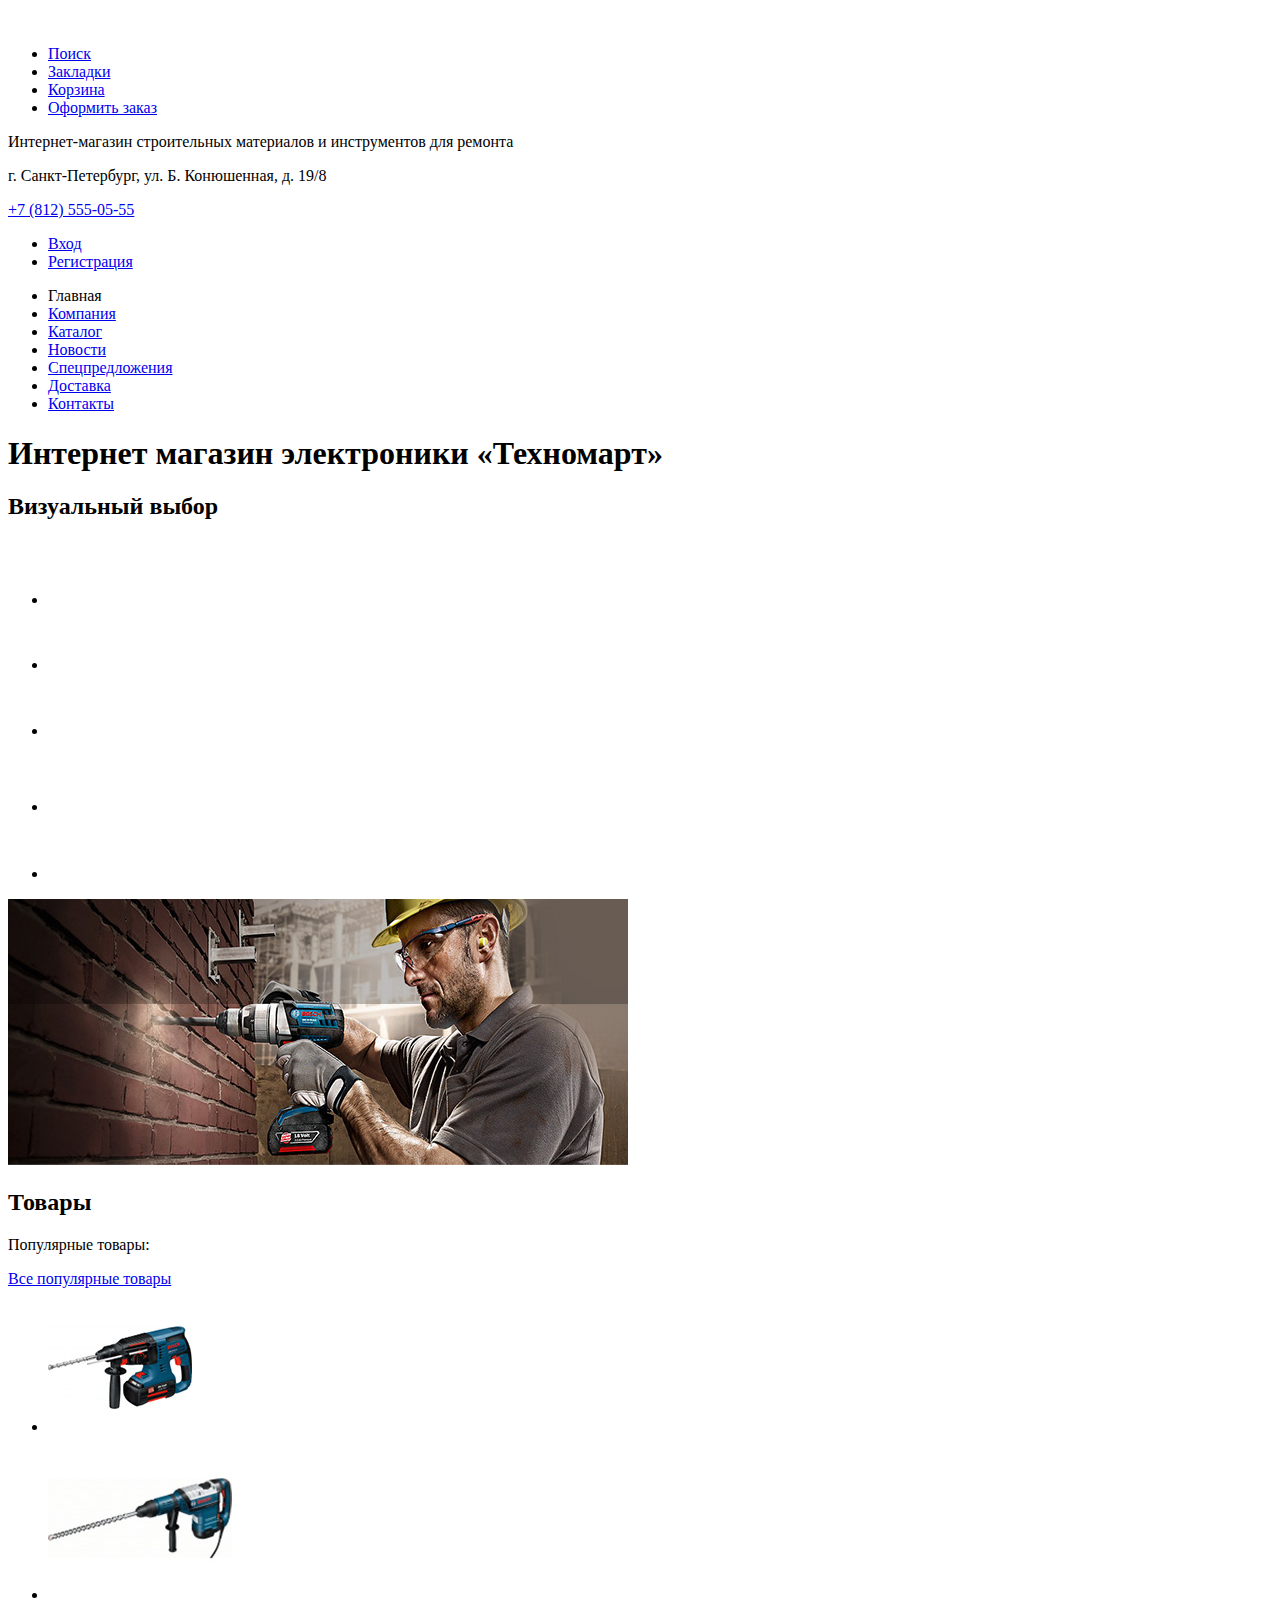
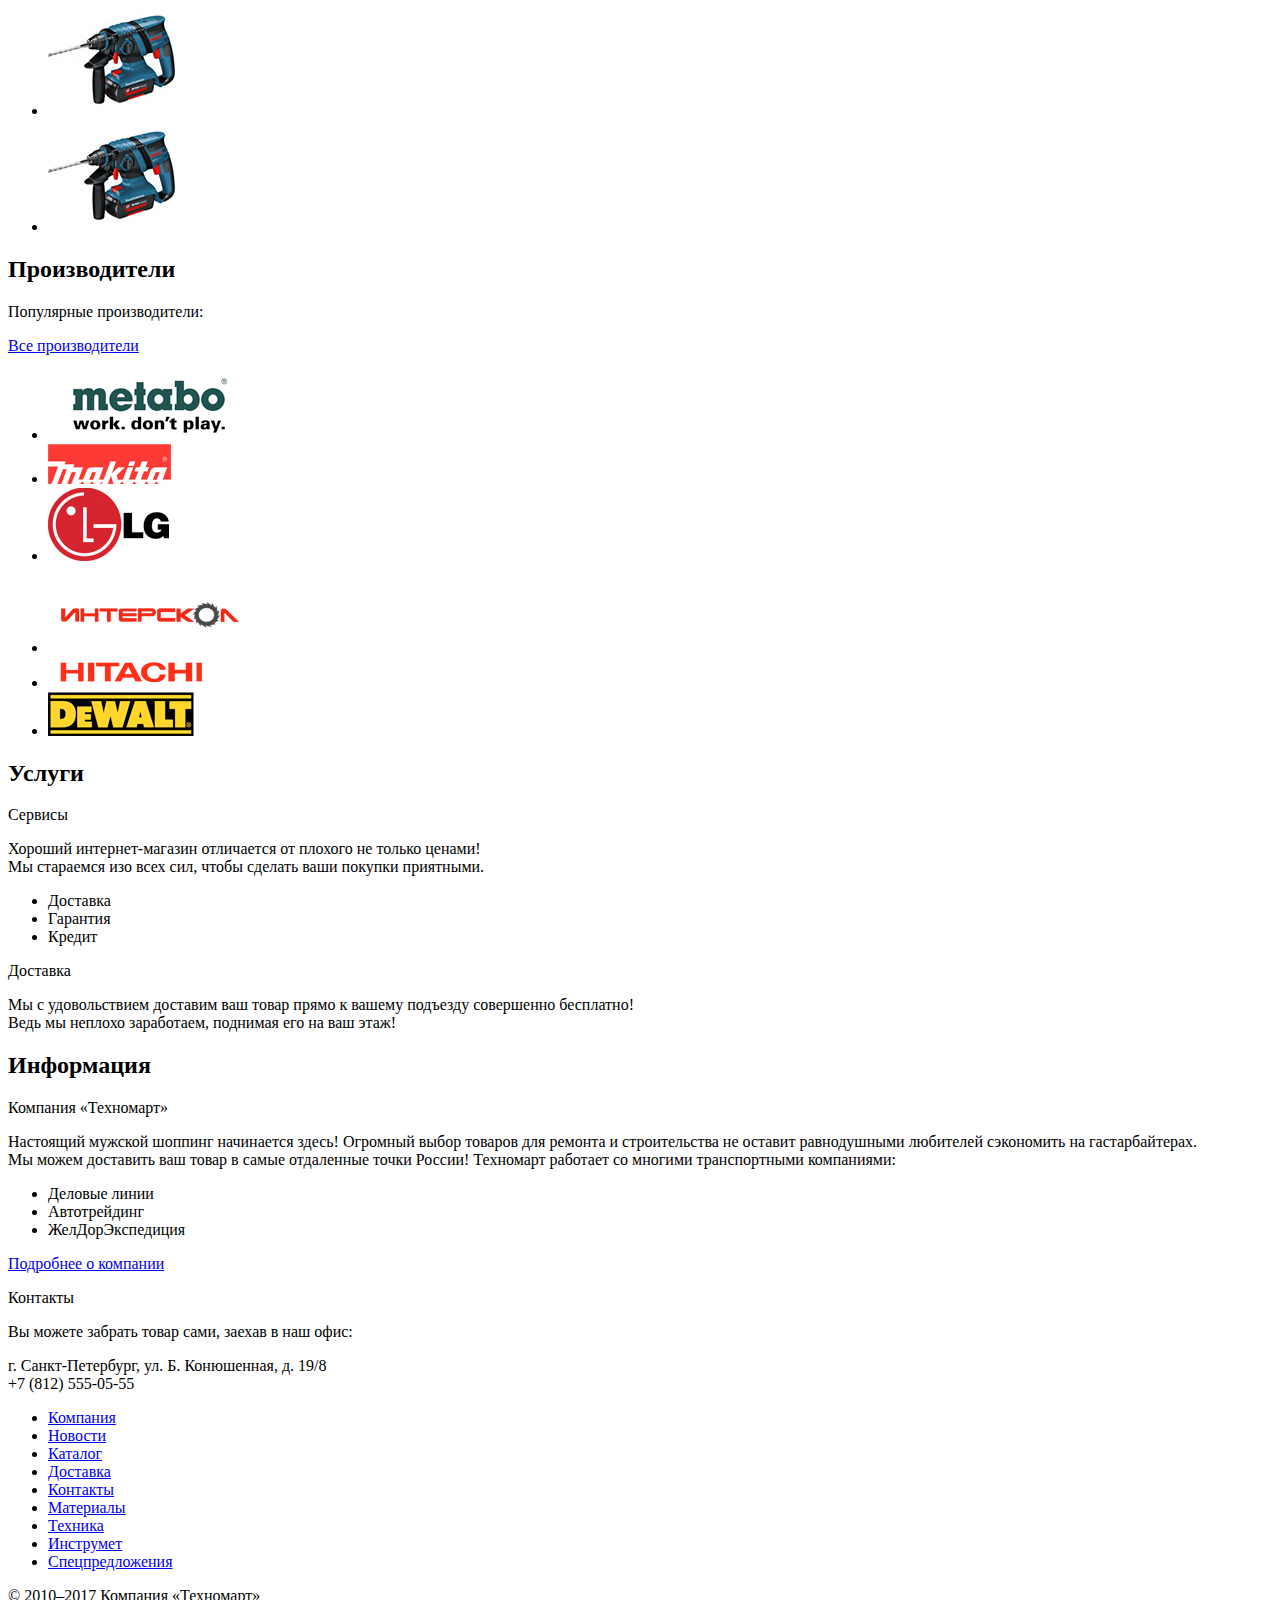
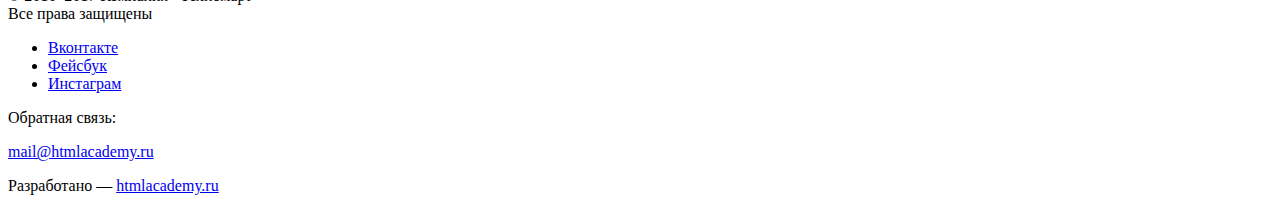
==== index.html @ 3822a85f "Zweite Aufgabe" ====
<!DOCTYPE html>
<html lang="ru">
  <head>
    <meta charset="utf-8">
    <title>HTML Academy: Техномарт</title>
  </head>
  <body>
	<header class="main-header">
		<nav class="top-navigation">
			<a class="main-header-logo">
               <img src="img/index-logo.svg" alt="Логотип «Техномарт»">
            </a>
			<ul class="top-menu">
				<li class="search-link"><a href="#">Поиск</a></li>
				<li class="bookmarks-link"><a href="#">Закладки</a></li>
				<li class="cart-link"><a href="#">Корзина</a></li>
				<li class="order-link"><a href="#">Оформить заказ</a></li>
			</ul>
			<p class="row-heading"> Интернет-магазин строительных материалов и инструментов для ремонта</p>
			<p class="row-address">г. Санкт-Петербург, ул. Б. Конюшенная, д. 19/8</p>
			<p class="row-telefon"><a href="tel:+78125550555">+7 (812) 555-05-55</a></p>
			<ul class="user-navigation">
				<li class="login-link"><a href="#">Вход</a></li>
				<li class="registration-link"><a href="#">Регистрация</a></li>
			</ul>
		</nav>
		<nav class="site-navigation">
			<ul class="site-menu">
				<li><a>Главная</a></li>
				<li><a href="#">Компания</a></li>
				<li><a href="#">Каталог</a></li>
				<li><a href="#">Новости</a></li>
				<li><a href="#">Спецпредложения</a></li>
				<li><a href="#">Доставка</a></li>
				<li><a href="#">Контакты</a></li>
			</ul>
		</nav>
	</header>
	<main class="container">
		<h1 class="visually-hidden">Интернет магазин электроники «Техномарт»</h1>
		<section class="items">
			<h2 class="visually-hidden">Визуальный выбор</h2>
			<ul class="items-list">
				<li class="item-img"><a href="#"><img src="img/icon-1.svg" alt="Материалы"></a></li>
				<li class="items-img"><a href="#"><img src="img/icon-2.svg" alt="Инструмент"></a></li>
				<li class="items-img"><a href="#"><img src="img/icon-3.svg" alt="Техника"></a></li>
				<li class="items-img"><a href="#"><img src="img/icon-4.svg" alt="Скидки 50%"></a></li>
				<li class="items-img"><a href="#"><img src="img/icon-5.svg" alt="Доставка"></a></li>
			</ul>
			<div class="gallery-content">
				<a href="#"><img src="img/gallery-foto1.jpg" alt="Дрели"></a>
			</div>
		</section>
		<section class="products"> 
			<h2 class="visually-hidden">Товары</h2>
			<section class="products-all">
				<p>Популярные товары:<p>
				<a class="button" href="#">Все популярные товары</a>
			</section>
			<ul>
				<li class="products-item"><a href="#"><img src="img/snippet-1.jpg" alt="Перфорат1"></a></li>
				<li class="products-item"><a href="#"><img src="img/snippet-2.jpg" alt="Перфорат2"></a></li>
				<li class="products-item"><a href="#"><img src="img/snippet-3.jpg" alt="Перфорат3"></a></li>
				<li class="products-item"><a href="#"><img src="img/snippet-4.jpg" alt="Перфорат4"></a></li>
			</ul>

		</section>
		<section class="company">
			<h2 class="visually-hidden">Производители</h2>
			<section class="company-all">
				<p>Популярные производители:</p>
				<a class="button" href="#">Все производители</a>
			</section>
			<ul>
				<li class="company-item"><a href="#"><img src="img/metabo.jpg" alt="Фирма-1"></a></li>
				<li class="company-item"><a href="#"><img src="img/makita.jpg" alt="Фирма-2"></a></li>
				<li class="company-item"><a href="#"><img src="img/lg.jpg" alt="Фирма-3"></a></li>
				<li class="company-item"><a href="#"><img src="img/interscrol.jpg" alt="Фирма-4"></a></li>
				<li class="company-item"><a href="#"><img src="img/hitachi.jpg" alt="Фирма-5"></a></li>
				<li class="company-item"><a href="#"><img src="img/dewalt.jpg" alt="Фирма-6"></a></li>
			</ul>
		</section>
		<section class="service">
			<h2 class="visually-hidden">Услуги</h2>
			<div class="service-text">
				<p>Сервисы</p>
				<p>
				Хороший интернет-магазин отличается от плохого не только ценами!<br>
    			Мы стараемся изо всех сил, чтобы сделать ваши покупки приятными.
				</p>
			</div>
			<div class="selection">
				<ul class="selection-list">
					<li>Доставка</li>
					<li>Гарантия</li>
					<li>Кредит</li>
				</ul>
			</div>
			<div class="delivery">
				<p>Доставка</p>
				<p>	Мы с удовольствием доставим ваш товар прямо 
					к вашему подъезду совершенно бесплатно!<br>
					Ведь мы неплохо заработаем, 
					поднимая его на ваш этаж!
				</p>
			</div>
		</section>
		<section class="information">
			<h2 class="visually-hidden">Информация</h2>
			<p>Компания «Техномарт»</p>
			<p>
				Настоящий мужской шоппинг начинается здесь! Огромный выбор товаров для ремонта и строительства не оставит равнодушными любителей сэкономить на гастарбайтерах.<br>
				Мы можем доставить ваш товар в самые отдаленные точки России!
				Техномарт работает со многими транспортными компаниями: 
			</p>
				<ul class="small-list">
					<li>Деловые линии</li>
					<li>Автотрейдинг</li>
					<li>ЖелДорЭкспедиция</li>
				</ul>
			<a class="button" href="#">Подробнее о компании</a>
			<p>Контакты</p>
			<p>
				Вы можете забрать товар сами, 
				заехав в наш офис:
			</p>
			<!-- Здесь будет форма -->
		</section>
	</main>
		<footer class="main-footer">
			<div class="footer-address">
				<p>г. Санкт-Петербург, ул. Б. Конюшенная, д. 19/8<br>
				+7 (812) 555-05-55 </p>
			</div>
			<div class="footer-nav">
				<ul>
					<li><a href="#">Компания</a></li>
					<li><a href="#">Новости</a></li>
					<li><a href="#">Каталог</a></li>
					<li><a href="#">Доставка</a></li>
					<li><a href="#">Контакты</a></li>
					<li><a href="#">Материалы</a></li>
					<li><a href="#">Техника</a></li>
					<li><a href="#">Инструмет</a></li>
					<li><a href="#">Спецпредложения</a></li>
				</ul>
			</div>
			<p>© 2010–2017 Компания «Техномарт»<br>
				Все права защищены
			</p>
			<div class="footer-social">
       			<ul>
       				<li><a class="social-button" href="#">Вконтакте</a></li>
        			<li><a class="social-button" href="#">Фейсбук</a></li>
        			<li><a class="social-button" href="#">Инстаграм</a></li>
        		</ul>
      		</div>
			<p>Обратная связь:</p>
			<a href="mailto:mail@htmlacademy.ru">mail@htmlacademy.ru</a>
			<p>Разработано — <a href="http://htmlacademy.ru">htmlacademy.ru
			</a>
			</p>
		</footer>
  </body>
</html>
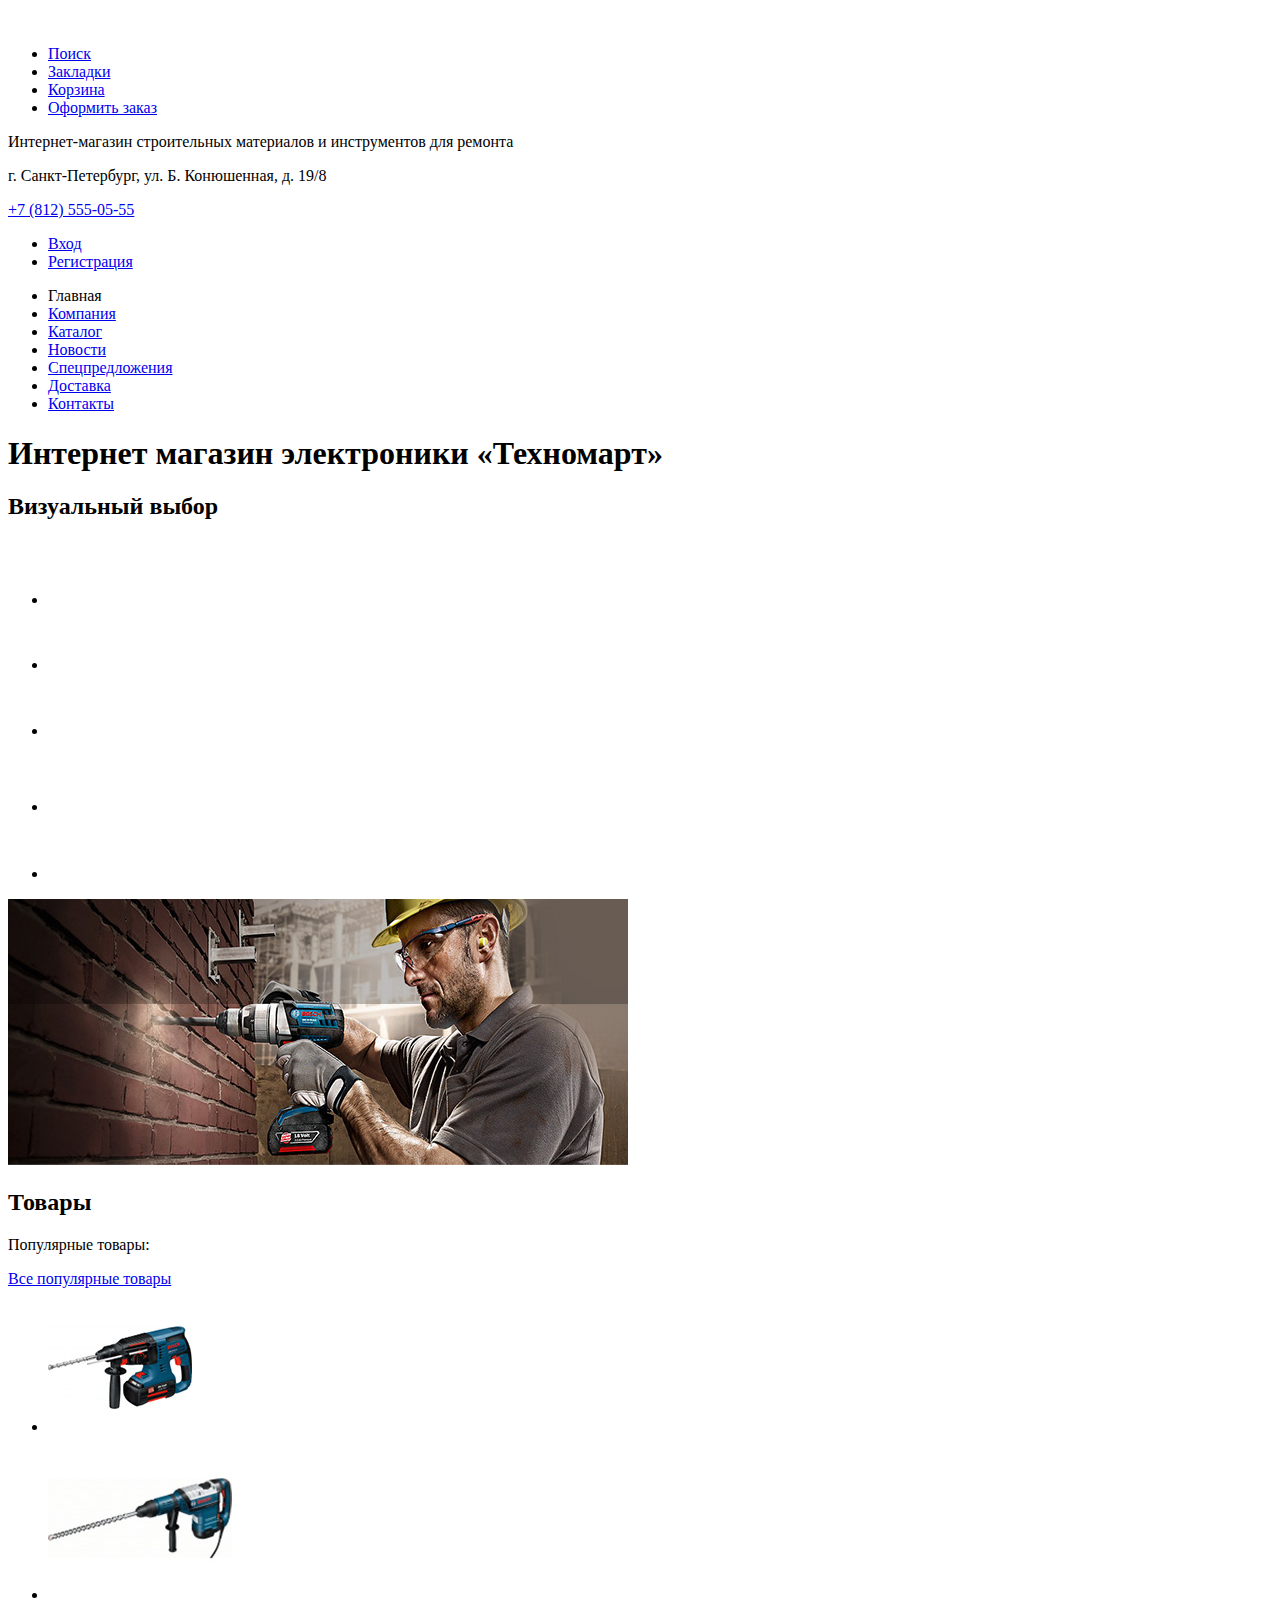
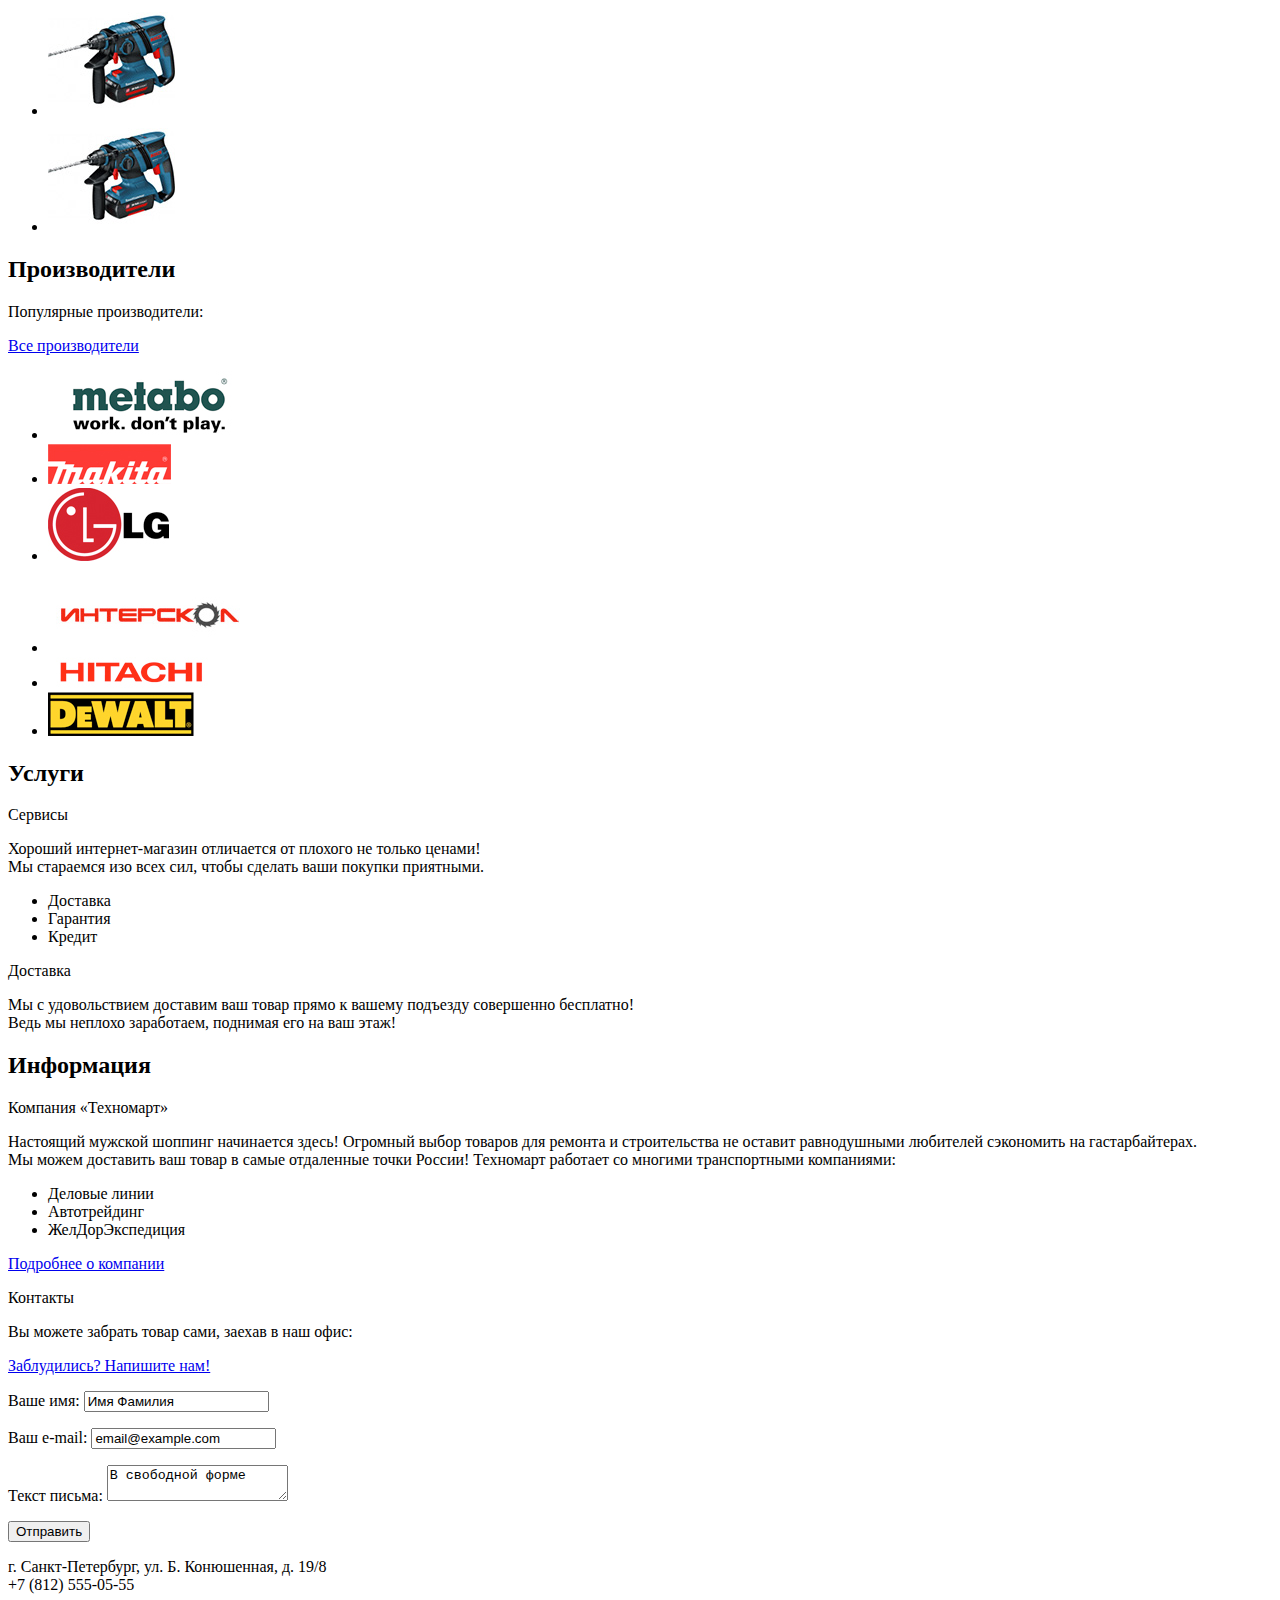
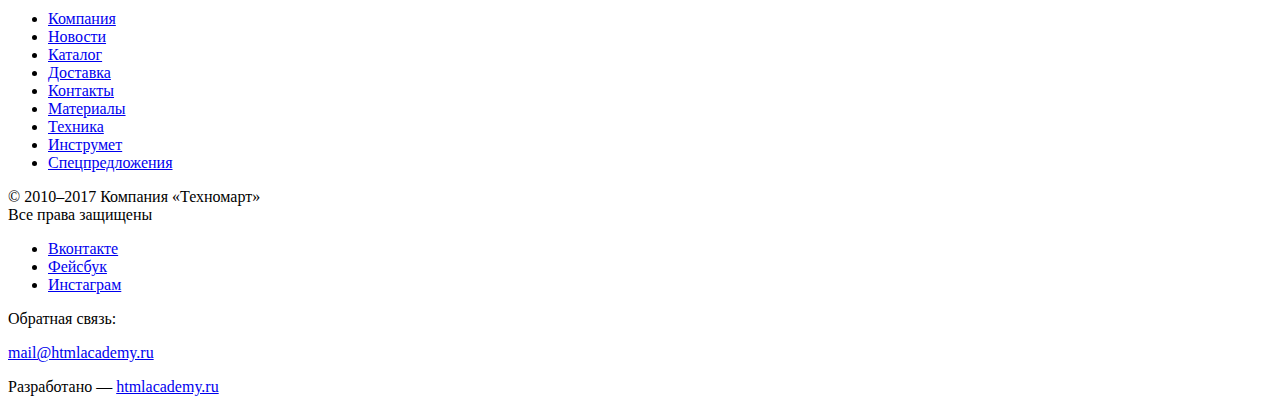
==== commit d47bef1e: "Dritte Aufgabe" ====
--- a/index.html
+++ b/index.html
@@ -28,7 +28,7 @@
 			<ul class="site-menu">
 				<li><a>Главная</a></li>
 				<li><a href="#">Компания</a></li>
-				<li><a href="#">Каталог</a></li>
+				<li><a href="inner.html">Каталог</a></li>
 				<li><a href="#">Новости</a></li>
 				<li><a href="#">Спецпредложения</a></li>
 				<li><a href="#">Доставка</a></li>
@@ -124,7 +124,22 @@
 				Вы можете забрать товар сами, 
 				заехав в наш офис:
 			</p>
-			<!-- Здесь будет форма -->
+			<a class="button" href="#">Заблудились? Напишите нам!</a>
+			<form class="contact-form" action="https://echo.htmlacademy.ru" method="post">
+				<p>
+					<label for="contact-name">Ваше имя:</label>
+					<input type="text" name="name" id="contact-name" value="Имя Фамилия" required>
+				</p>
+				<p>
+					<label for="contact-email">Ваш e-mail:</label>
+					<input type="email" name="email" id="contact-email" value="email@example.com" required>
+				</p>
+				<p>
+					<label for="contact-text">Текст письма:</label>
+					<textarea name="text" id="contact-text" required>В свободной форме</textarea>
+				</p>
+				<button class="button" type="submit">Отправить</button>
+			</form>
 		</section>
 	</main>
 		<footer class="main-footer">
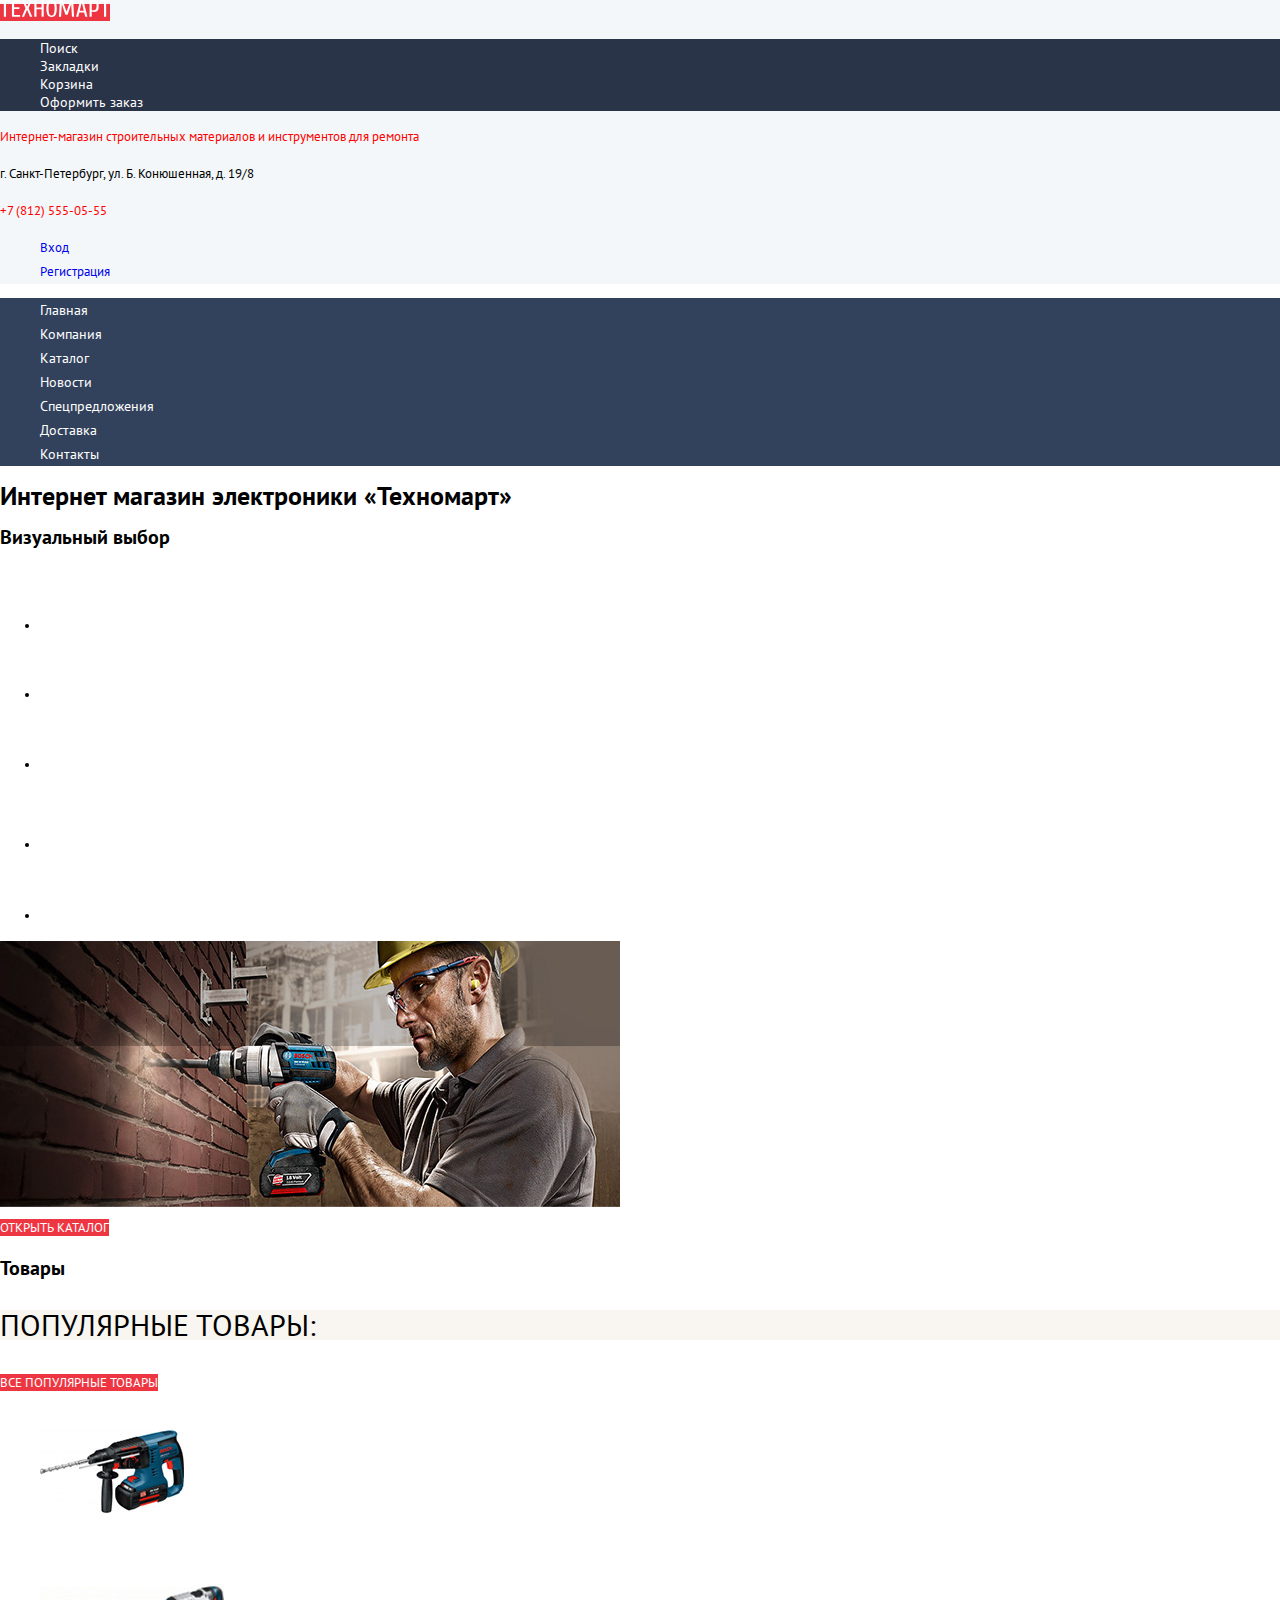
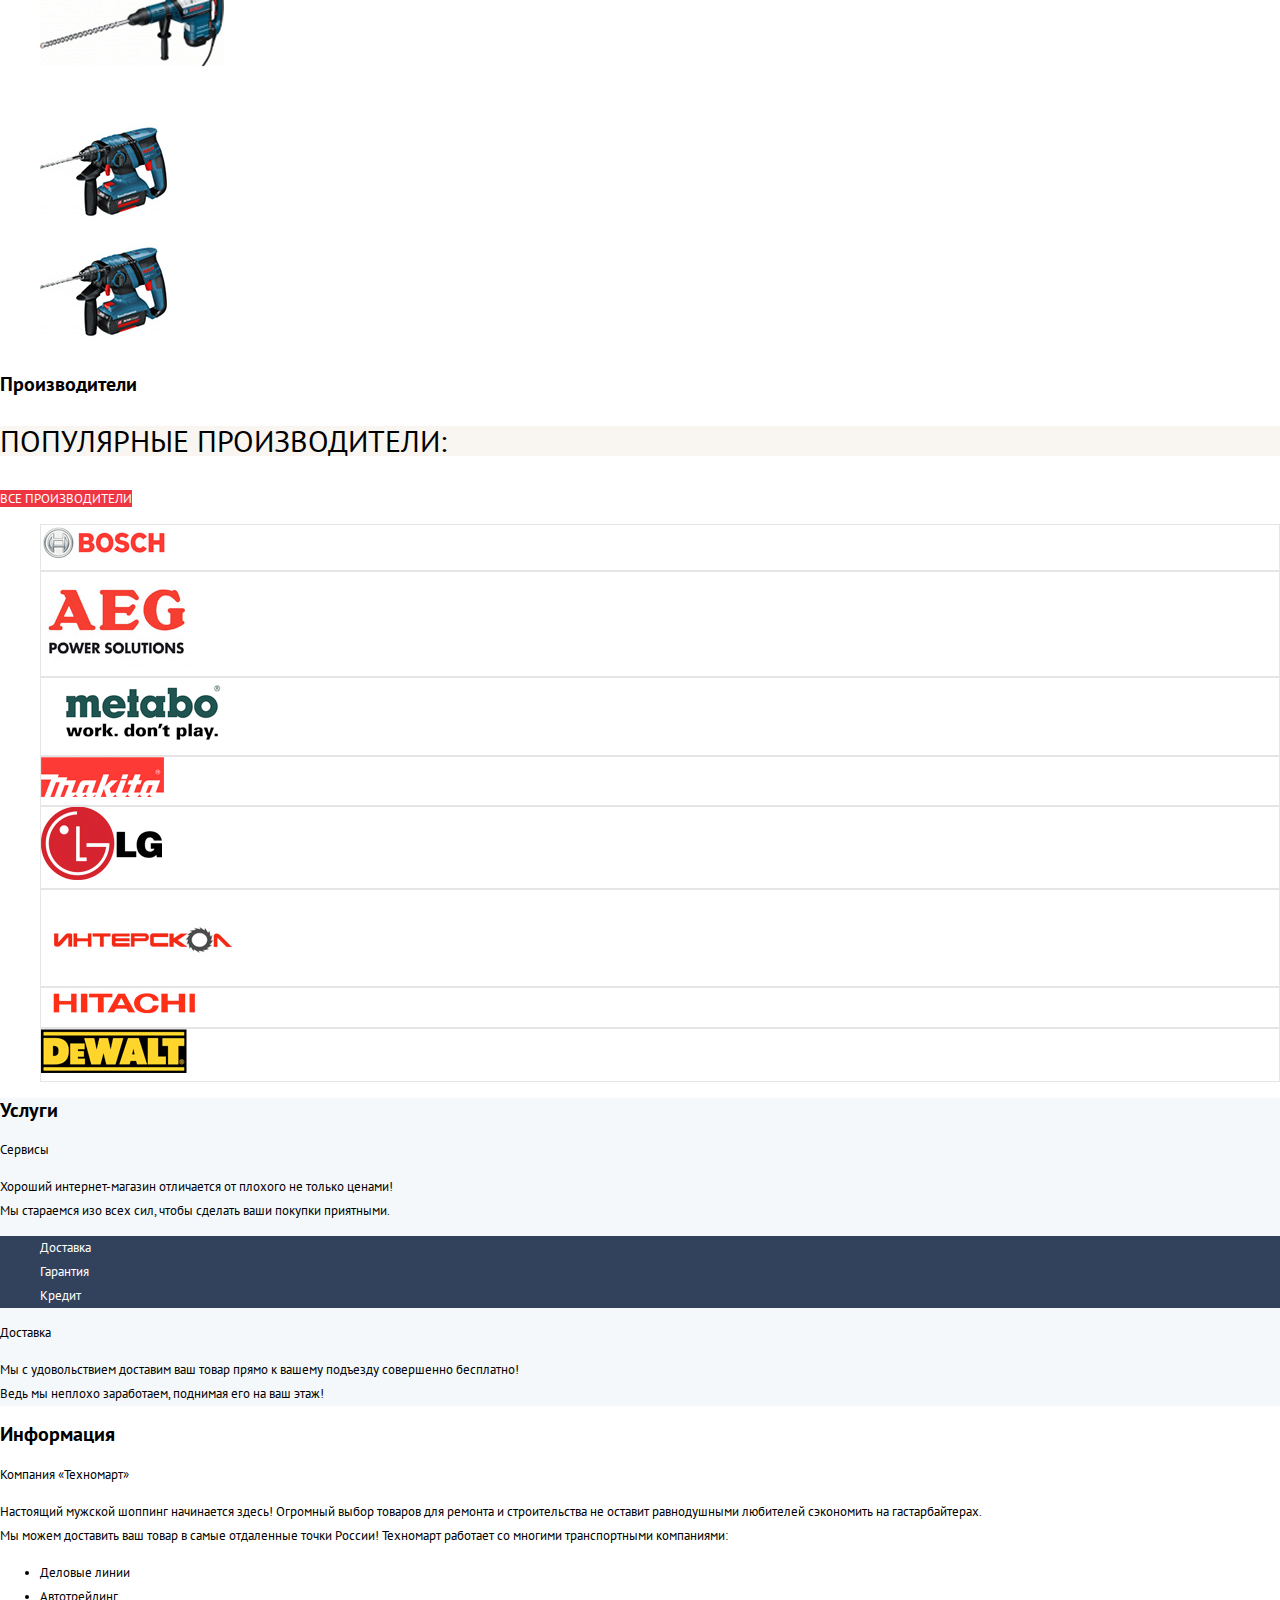
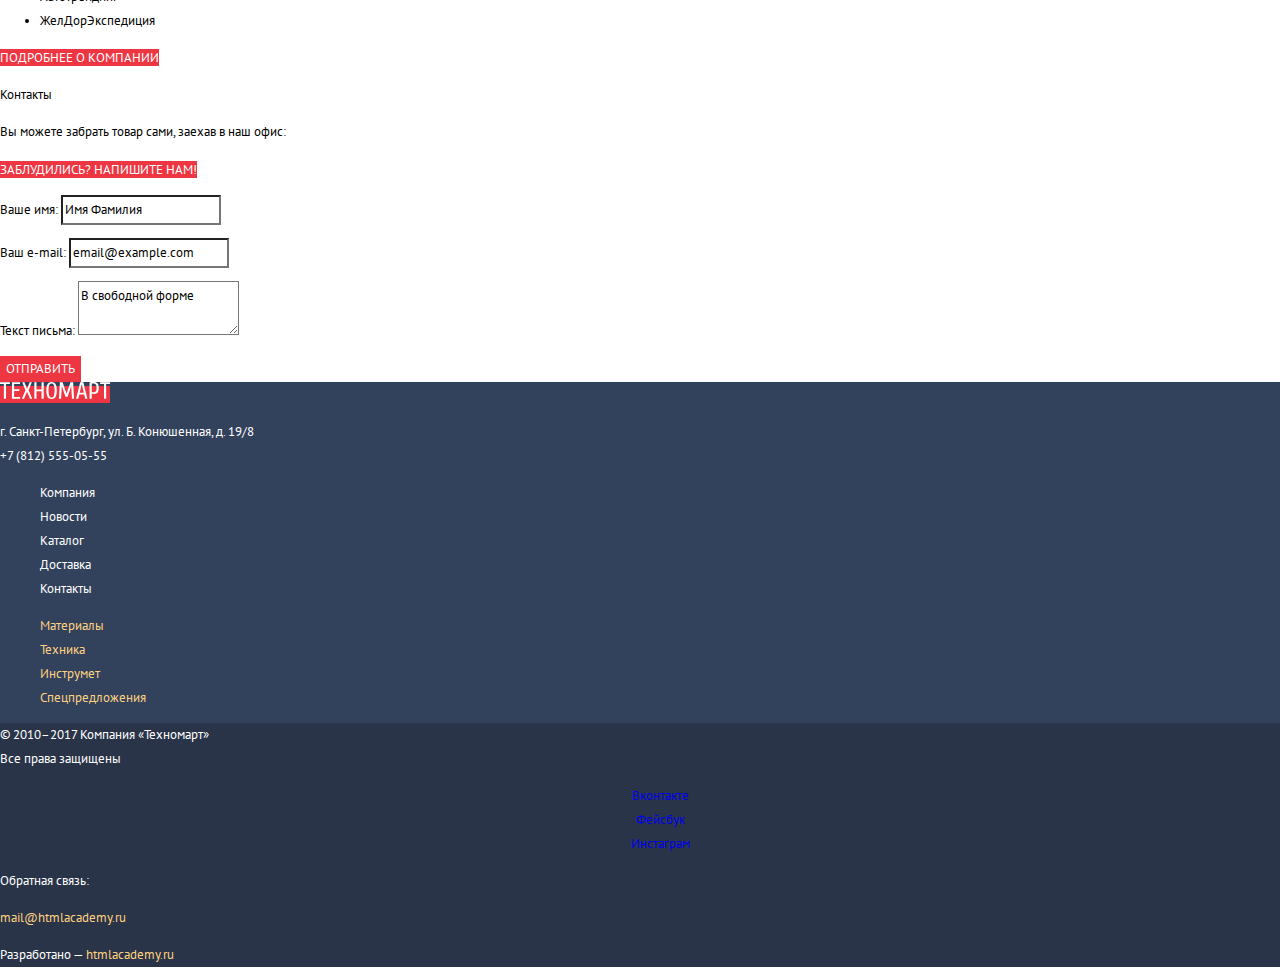
==== commit b220be86: "Vierte Aufgabe" ====
--- a/index.html
+++ b/index.html
@@ -3,6 +3,9 @@
   <head>
     <meta charset="utf-8">
     <title>HTML Academy: Техномарт</title>
+    <link href="https://fonts.googleapis.com/css?family=PT+Sans&amp;subset=cyrillic" rel="stylesheet">
+    <link href="css/normalize.css" rel="stylesheet">
+    <link rel="stylesheet" type="text/css" href="css/mystyle.css">
   </head>
   <body>
 	<header class="main-header">
@@ -26,7 +29,7 @@
 		</nav>
 		<nav class="site-navigation">
 			<ul class="site-menu">
-				<li><a>Главная</a></li>
+				<li><a href="#">Главная</a></li>
 				<li><a href="#">Компания</a></li>
 				<li><a href="inner.html">Каталог</a></li>
 				<li><a href="#">Новости</a></li>
@@ -50,14 +53,15 @@
 			<div class="gallery-content">
 				<a href="#"><img src="img/gallery-foto1.jpg" alt="Дрели"></a>
 			</div>
+			<a class="button" href="#">Открыть каталог</a>
 		</section>
 		<section class="products"> 
 			<h2 class="visually-hidden">Товары</h2>
 			<section class="products-all">
-				<p>Популярные товары:<p>
+				<p class="beschriftung">Популярные товары:<p>
 				<a class="button" href="#">Все популярные товары</a>
 			</section>
-			<ul>
+			<ul class="products-list">
 				<li class="products-item"><a href="#"><img src="img/snippet-1.jpg" alt="Перфорат1"></a></li>
 				<li class="products-item"><a href="#"><img src="img/snippet-2.jpg" alt="Перфорат2"></a></li>
 				<li class="products-item"><a href="#"><img src="img/snippet-3.jpg" alt="Перфорат3"></a></li>
@@ -68,10 +72,12 @@
 		<section class="company">
 			<h2 class="visually-hidden">Производители</h2>
 			<section class="company-all">
-				<p>Популярные производители:</p>
+				<p class="beschriftung">Популярные производители:</p>
 				<a class="button" href="#">Все производители</a>
 			</section>
-			<ul>
+			<ul class="catalog-list">
+				<li class="company-item"><a href="#"><img src="img/bosch.jpg" alt="Фирма-1"></a></li>
+				<li class="company-item"><a href="#"><img src="img/aeg.jpg" alt="Фирма-1"></a></li>
 				<li class="company-item"><a href="#"><img src="img/metabo.jpg" alt="Фирма-1"></a></li>
 				<li class="company-item"><a href="#"><img src="img/makita.jpg" alt="Фирма-2"></a></li>
 				<li class="company-item"><a href="#"><img src="img/lg.jpg" alt="Фирма-3"></a></li>
@@ -91,9 +97,9 @@
 			</div>
 			<div class="selection">
 				<ul class="selection-list">
-					<li>Доставка</li>
-					<li>Гарантия</li>
-					<li>Кредит</li>
+					<li><a href ="#">Доставка</a></li>
+					<li><a href ="#">Гарантия</a></li>
+					<li><a href ="#">Кредит</a></li>
 				</ul>
 			</div>
 			<div class="delivery">
@@ -126,15 +132,15 @@
 			</p>
 			<a class="button" href="#">Заблудились? Напишите нам!</a>
 			<form class="contact-form" action="https://echo.htmlacademy.ru" method="post">
-				<p>
+				<p class="appointment-item">
 					<label for="contact-name">Ваше имя:</label>
 					<input type="text" name="name" id="contact-name" value="Имя Фамилия" required>
 				</p>
-				<p>
+				<p class="appointment-item">
 					<label for="contact-email">Ваш e-mail:</label>
 					<input type="email" name="email" id="contact-email" value="email@example.com" required>
 				</p>
-				<p>
+				<p class="appointment-item">
 					<label for="contact-text">Текст письма:</label>
 					<textarea name="text" id="contact-text" required>В свободной форме</textarea>
 				</p>
@@ -143,38 +149,47 @@
 		</section>
 	</main>
 		<footer class="main-footer">
+			<a class="main-header-logo">
+               <img src="img/index-logo.svg" alt="Логотип «Техномарт»">
+            </a>
 			<div class="footer-address">
 				<p>г. Санкт-Петербург, ул. Б. Конюшенная, д. 19/8<br>
 				+7 (812) 555-05-55 </p>
 			</div>
 			<div class="footer-nav">
-				<ul>
+				<ul class="footer-nav-list1">
 					<li><a href="#">Компания</a></li>
 					<li><a href="#">Новости</a></li>
 					<li><a href="#">Каталог</a></li>
 					<li><a href="#">Доставка</a></li>
 					<li><a href="#">Контакты</a></li>
+				</ul>
+				<ul class="footer-nav-list2">
 					<li><a href="#">Материалы</a></li>
 					<li><a href="#">Техника</a></li>
 					<li><a href="#">Инструмет</a></li>
 					<li><a href="#">Спецпредложения</a></li>
 				</ul>
 			</div>
-			<p>© 2010–2017 Компания «Техномарт»<br>
+			<div class="part-footer">
+				<p>© 2010–2017 Компания «Техномарт»<br>
 				Все права защищены
-			</p>
-			<div class="footer-social">
-       			<ul>
-       				<li><a class="social-button" href="#">Вконтакте</a></li>
-        			<li><a class="social-button" href="#">Фейсбук</a></li>
-        			<li><a class="social-button" href="#">Инстаграм</a></li>
-        		</ul>
-      		</div>
-			<p>Обратная связь:</p>
-			<a href="mailto:mail@htmlacademy.ru">mail@htmlacademy.ru</a>
-			<p>Разработано — <a href="http://htmlacademy.ru">htmlacademy.ru
-			</a>
-			</p>
+				</p>
+				<div class="footer-social">
+       				<ul class="footer-social-list">
+       					<li><a class="social-button" href="#">Вконтакте</a></li>
+        				<li><a class="social-button" href="#">Фейсбук</a></li>
+        				<li><a class="social-button" href="#">Инстаграм</a></li>
+        			</ul>
+      			</div>
+      			<div class="entwickler-contacts">
+					<p>Обратная связь:</p>
+					<a href="mailto:mail@htmlacademy.ru">mail@htmlacademy.ru</a>
+					<p>Разработано — <a href="http://htmlacademy.ru">htmlacademy.ru
+					</a>
+					</p>
+				</div>
+			</div>
 		</footer>
   </body>
 </html>
--- a/css/mystyle.css
+++ b/css/mystyle.css
@@ -0,0 +1,215 @@
+body {
+  margin: 0;
+  padding: 0;
+
+  font-family: "PT Sans", Arial, sans-serif;
+  font-size: 13px;
+  line-height: 24px;
+  font-weight: regular;
+  color: #000000;
+
+
+  background-color: #ffffff;
+}
+
+a {
+  text-decoration: none;
+}
+
+.main-header-logo {
+  background-color: #ee3643; 
+}
+
+.top-navigation {
+  background-color: #f3f7f9;
+} 
+
+.top-menu {
+  background-color: #293449;
+  font-size: 14px;
+  line-height: 18px;
+  font-weight: regular;
+  color: #ffffff;
+
+}
+
+.site-navigation {
+  background-color: #32425c;
+  font-size: 14px;
+  line-height: 24px;
+  font-weight: regular;
+  color: #ffffff;
+}
+
+.top-menu,
+.selection-list,
+.site-menu,
+.site-navigation,
+.footer-nav-list1,
+.footer-nav-list2,
+.footer-social-list,
+.breadcrubs,
+.filters-list,
+.products-list,
+.pagination-list,
+.user-navigation {
+  list-style: none;
+}
+
+.top-menu a,
+.footer-nav-list1 a,
+.footer-nav-list2 a,
+.site-navigation a {
+  color: #ffffff;
+}
+
+.top-menu a:hover,
+.top-menu a:focus {
+  background-color: #212a3a;
+}
+
+.top-menu a:active {
+  background-color: #161d29;
+}
+
+.user-navigation a:hover,
+.user-navigation a:focus {
+  color: #ee3643;
+}
+
+.user-navigation a:active {
+  color: #cacaca;
+}
+
+.site-menu a:hover,
+.site-menu a:focus {
+  background-color: #293449;
+}
+
+.site-menu a:active {
+  background-color: #1d2739;
+}
+
+.row-telefon a,
+.row-heading {
+  color: red;
+}
+
+.beschriftung {
+  background-color: #f9f5f0;
+  text-transform: uppercase;
+  font-size: 30px;
+  line-height: 30px;
+}
+
+.beschriftung-inner {
+  background-color: #f2f6f8;
+  text-transform: uppercase;
+  font-size: 30px;
+  line-height: 30px;
+}
+
+.button {
+  font: inherit;
+
+  text-align: center;
+  color: #ffffff;
+  vertical-align: middle;
+  text-transform: uppercase;
+
+  background-color: #ee3643;
+  border: none;
+}
+
+.button:hover,
+.button:focus {
+  background-color: #ca2c37;
+}
+
+.button:active {
+  background-color: #ba2732;
+}
+
+.selection{
+  background-color: #32425c;
+}
+
+.selection-list a {
+  color: #ffffff;
+}
+
+.appointment-item input,
+.appointment-item textarea {
+  font: inherit;
+  background-color: transparent;
+}
+
+.catalog-list {
+  list-style: none;
+}
+
+.company-item {
+  border: 1px solid #e5e5e5;
+}
+
+.company-item:hover {
+  box-shadow: 0 0 10px rgba(0, 0, 0, 0.2);
+}
+
+.service {
+  background-color: #f4f8fa;
+}
+
+.main-footer {
+  color: #ffffff;
+  background-color: #32425c;
+}
+
+.part-footer {
+  background-color: #293449;
+}
+
+.description {
+  background-color: #f2f6f8;
+}
+
+.footer-nav-list2 a {
+  color: #ffd180;
+}
+
+.footer-nav-list2 a:hover,
+.footer-nav-list2 a:focus {
+  text-decoration: underline;
+}
+
+.footer-nav-list1 a:hover,
+.footer-nav-list1 a:focus {
+  text-decoration: underline;
+}
+
+
+.footer-nav-list2 a:active {
+  color: #ffd180;
+}
+
+.footer-nav-list1 a:active {
+  color: #f1f5f7;
+}
+
+.footer-social {
+  text-align: center;
+}
+
+.entwickler-contacts a {
+  color: #ffd180;
+}
+
+.entwickler-contacts a:hover,
+.entwickler-contacts a:focus {
+  text-decoration: underline;
+}
+
+.entwickler-contacts a:active {
+  color: #ee3643;
+}
+
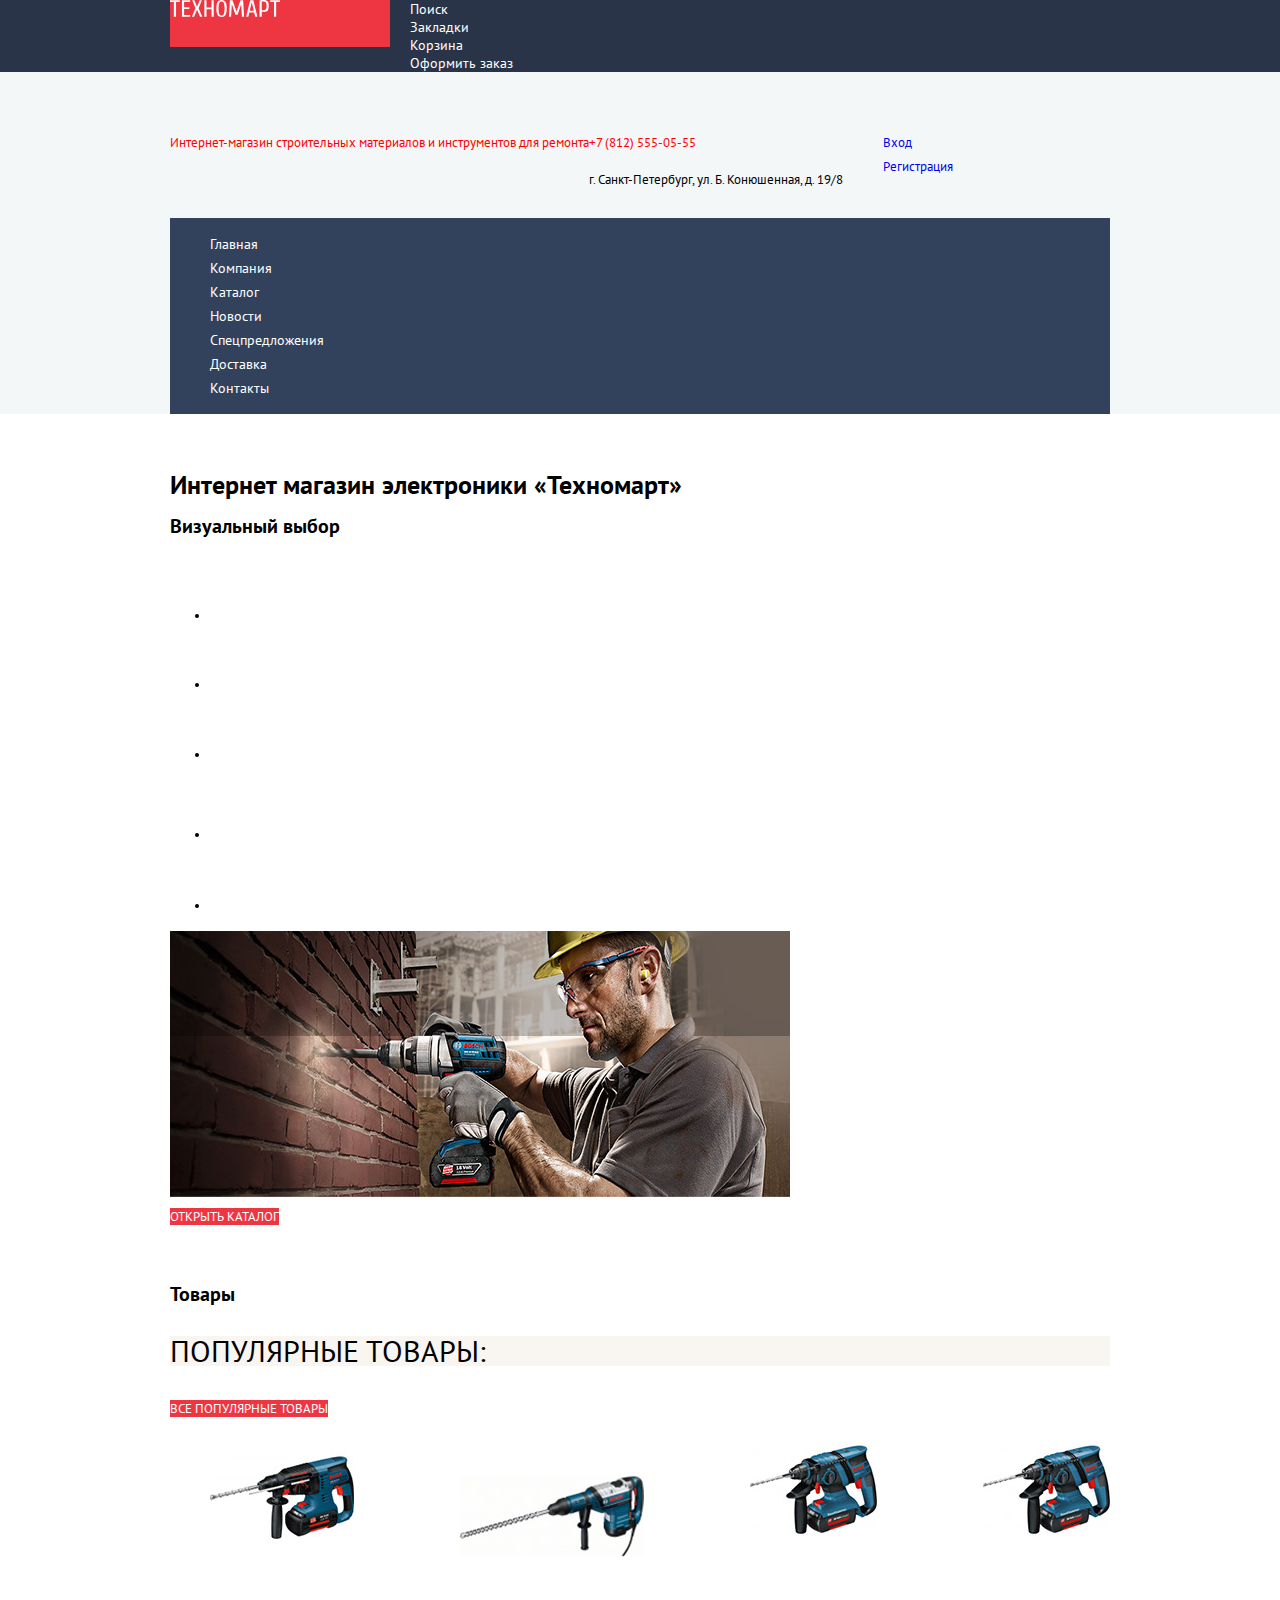
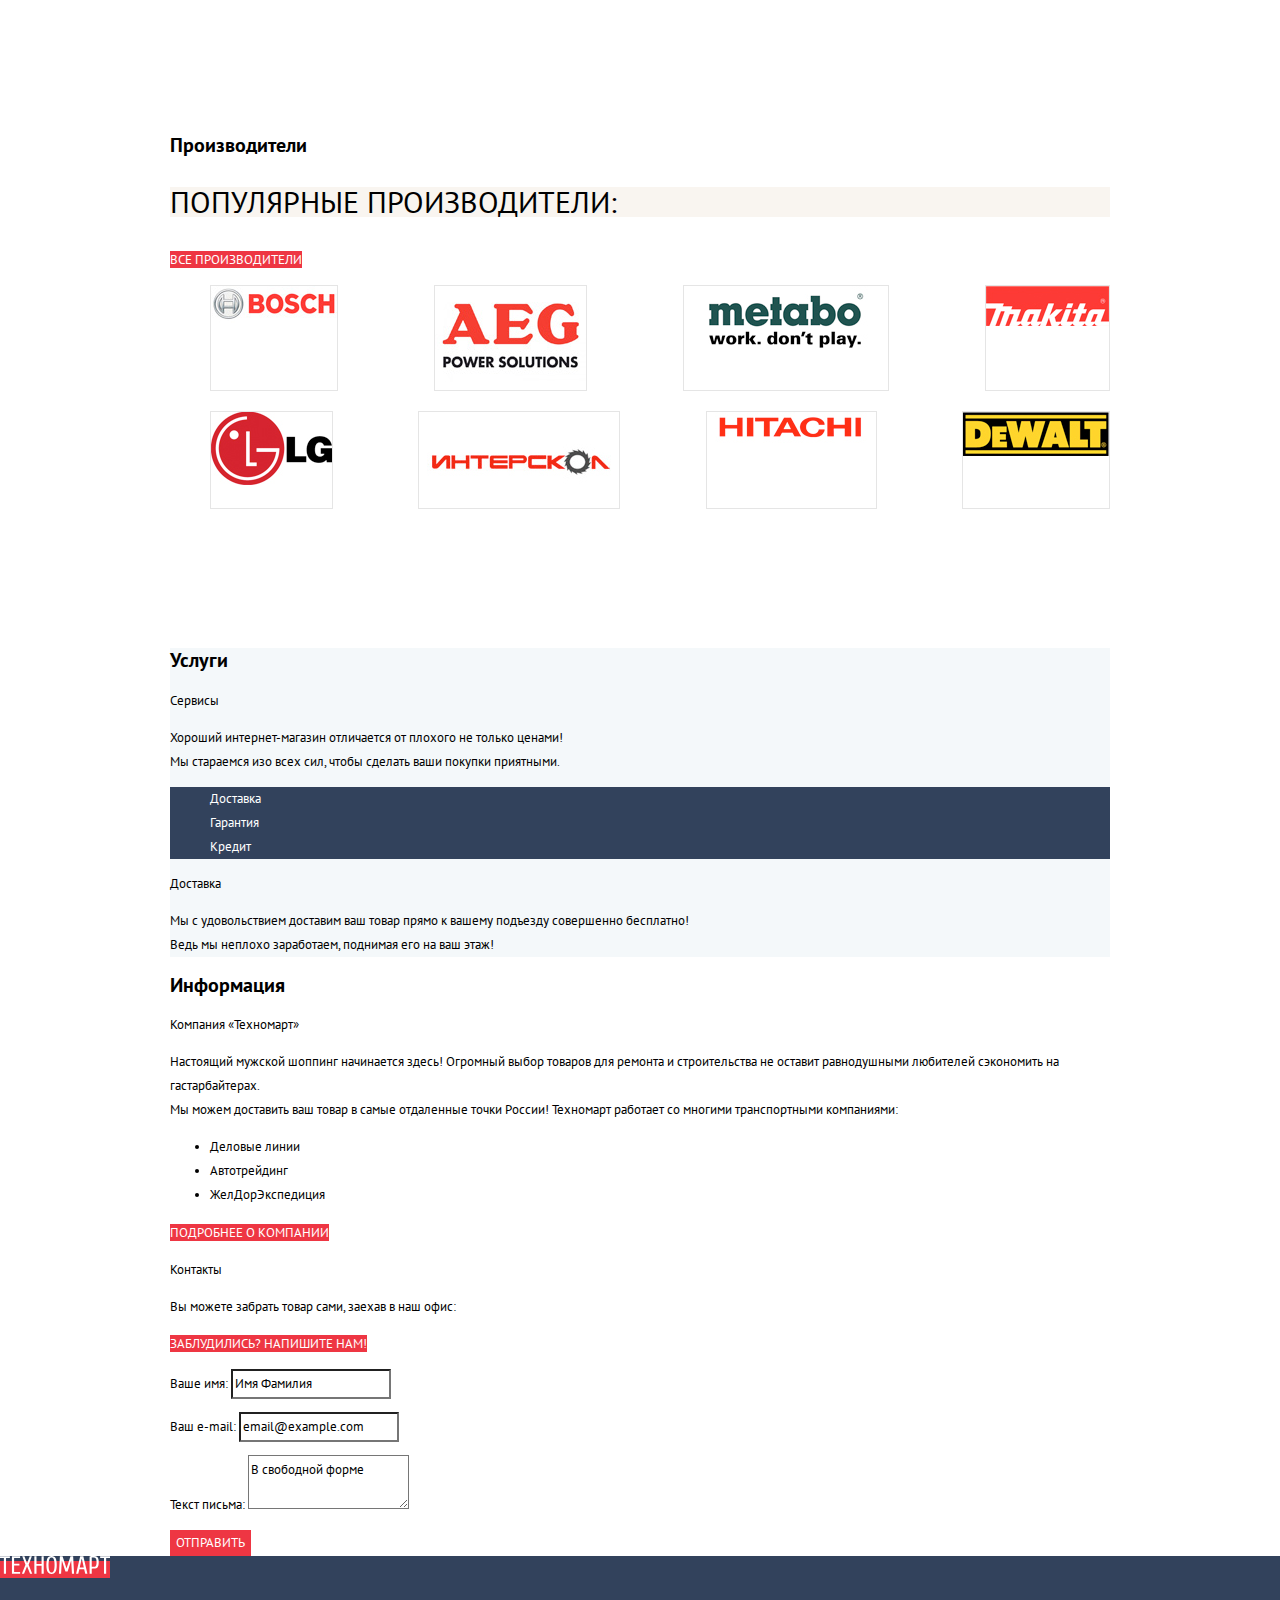
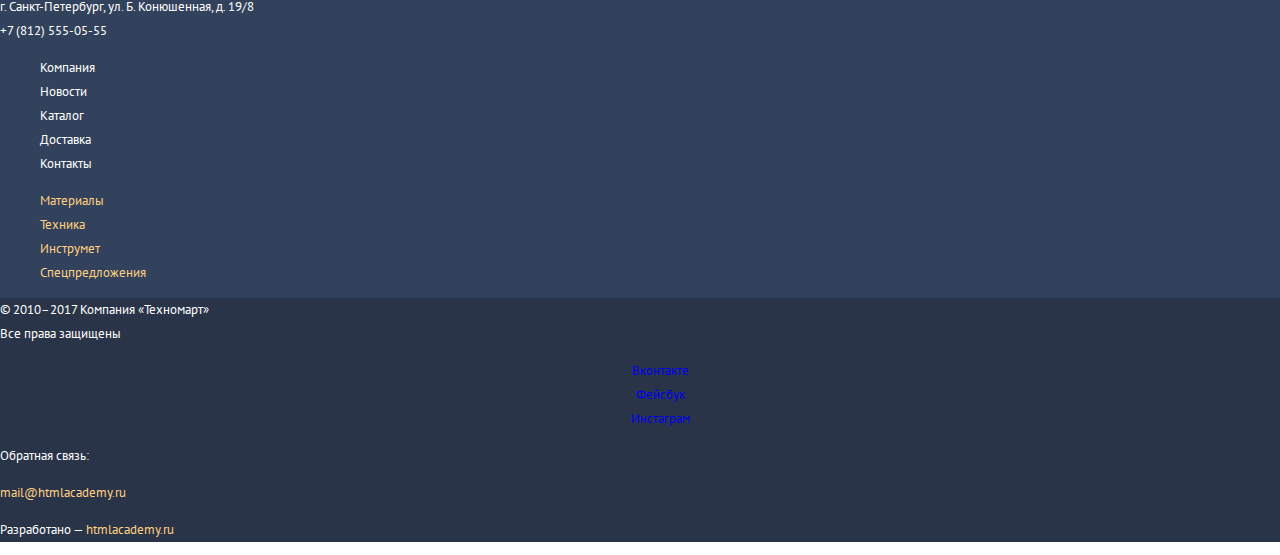
==== commit 8519d531: "Fünfte Aufgabe(Beta1)" ====
--- a/index.html
+++ b/index.html
@@ -10,33 +10,43 @@
   <body>
 	<header class="main-header">
 		<nav class="top-navigation">
+			<div class="main-navigation-wrapper">
+				<div class="container">
 			<a class="main-header-logo">
-               <img src="img/index-logo.svg" alt="Логотип «Техномарт»">
-            </a>
-			<ul class="top-menu">
-				<li class="search-link"><a href="#">Поиск</a></li>
-				<li class="bookmarks-link"><a href="#">Закладки</a></li>
-				<li class="cart-link"><a href="#">Корзина</a></li>
-				<li class="order-link"><a href="#">Оформить заказ</a></li>
-			</ul>
-			<p class="row-heading"> Интернет-магазин строительных материалов и инструментов для ремонта</p>
-			<p class="row-address">г. Санкт-Петербург, ул. Б. Конюшенная, д. 19/8</p>
-			<p class="row-telefon"><a href="tel:+78125550555">+7 (812) 555-05-55</a></p>
-			<ul class="user-navigation">
-				<li class="login-link"><a href="#">Вход</a></li>
-				<li class="registration-link"><a href="#">Регистрация</a></li>
-			</ul>
-		</nav>
-		<nav class="site-navigation">
-			<ul class="site-menu">
-				<li><a href="#">Главная</a></li>
-				<li><a href="#">Компания</a></li>
-				<li><a href="inner.html">Каталог</a></li>
-				<li><a href="#">Новости</a></li>
-				<li><a href="#">Спецпредложения</a></li>
-				<li><a href="#">Доставка</a></li>
-				<li><a href="#">Контакты</a></li>
-			</ul>
+               		<img src="img/index-logo.svg" alt="Логотип «Техномарт»">
+            	</a>
+            	<ul class="top-menu">
+					<li class="search-link"><a href="#">Поиск</a></li>
+					<li class="bookmarks-link"><a href="#">Закладки</a></li>
+					<li class="cart-link"><a href="#">Корзина</a></li>
+					<li class="order-link"><a href="#">Оформить заказ</a></li>
+				</ul>
+			</div>
+			</div>
+			<div class="navigation-mitte">	
+				<p class="row-heading"> Интернет-магазин строительных материалов и инструментов для ремонта</p>
+				<div class="telefon-adress">
+					<p class="row-telefon"><a href="tel:+78125550555">+7 (812) 555-05-55</a></p>
+					<p class="row-address">г. Санкт-Петербург, ул. Б. Конюшенная, д. 19/8</p>
+				</div>
+				<ul class="user-navigation">
+					<li class="login-link"><a href="#">Вход</a></li>
+					<li class="registration-link"><a href="#">Регистрация</a></li>
+				</ul>
+			</div>	
+		
+			<nav class="site-navigation">
+				<ul class="site-menu">
+					<li><a href="#">Главная</a></li>
+					<li><a href="#">Компания</a></li>
+					<li><a href="inner.html">Каталог</a></li>
+					<li><a href="#">Новости</a></li>
+					<li><a href="#">Спецпредложения</a></li>
+					<li><a href="#">Доставка</a></li>
+					<li><a href="#">Контакты</a></li>
+				</ul>
+
+			</nav>
 		</nav>
 	</header>
 	<main class="container">
@@ -76,14 +86,18 @@
 				<a class="button" href="#">Все производители</a>
 			</section>
 			<ul class="catalog-list">
-				<li class="company-item"><a href="#"><img src="img/bosch.jpg" alt="Фирма-1"></a></li>
-				<li class="company-item"><a href="#"><img src="img/aeg.jpg" alt="Фирма-1"></a></li>
-				<li class="company-item"><a href="#"><img src="img/metabo.jpg" alt="Фирма-1"></a></li>
-				<li class="company-item"><a href="#"><img src="img/makita.jpg" alt="Фирма-2"></a></li>
-				<li class="company-item"><a href="#"><img src="img/lg.jpg" alt="Фирма-3"></a></li>
-				<li class="company-item"><a href="#"><img src="img/interscrol.jpg" alt="Фирма-4"></a></li>
-				<li class="company-item"><a href="#"><img src="img/hitachi.jpg" alt="Фирма-5"></a></li>
-				<li class="company-item"><a href="#"><img src="img/dewalt.jpg" alt="Фирма-6"></a></li>
+				<div class="catalog-list1">
+					<li class="company-item"><a href="#"><img src="img/bosch.jpg" alt="Фирма-1"></a></li>
+					<li class="company-item"><a href="#"><img src="img/aeg.jpg" alt="Фирма-1"></a></li>
+					<li class="company-item"><a href="#"><img src="img/metabo.jpg" alt="Фирма-1"></a></li>
+					<li class="company-item"><a href="#"><img src="img/makita.jpg" alt="Фирма-2"></a></li>
+				</div>
+				<div class="catalog-list2">
+					<li class="company-item"><a href="#"><img src="img/lg.jpg" alt="Фирма-3"></a></li>
+					<li class="company-item"><a href="#"><img src="img/interscrol.jpg" alt="Фирма-4"></a></li>
+					<li class="company-item"><a href="#"><img src="img/hitachi.jpg" alt="Фирма-5"></a></li>
+					<li class="company-item"><a href="#"><img src="img/dewalt.jpg" alt="Фирма-6"></a></li>
+				</div>
 			</ul>
 		</section>
 		<section class="service">
--- a/css/mystyle.css
+++ b/css/mystyle.css
@@ -213,3 +213,122 @@
   color: #ee3643;
 }
 
+/*Raster*/
+.main-header {
+  min-height: 320px;
+  margin-bottom: 59px;
+
+}
+
+.top-navigation {
+display: flex;
+flex-direction: column;
+align-items: center;
+
+  min-height: 320px;
+  background-color: #f3f7f8;
+}
+  
+.main-navigation-wrapper {
+  width: 100%;
+  margin-bottom: 46px;
+  
+  background-color: #293449;
+  
+  min-height: 
+}
+
+.container {
+  width: 940px;
+  margin: 0 auto;
+  padding: 0 10px;
+
+}
+
+.main-navigation-wrapper .container {
+  display: flex;
+  justify-content: space-between;
+
+}
+
+.main-header-logo {
+
+  width: 220px;
+  height: 47px;
+
+} 
+
+.top-menu {
+
+  width: 700px;
+  margin: 0;
+  padding: 0;
+
+  min-height: 42px;
+}
+
+.navigation-mitte {
+
+  width: 940px;
+  margin: 0;
+  padding: 0;
+
+  min-height: 100px;
+}
+
+.site-navigation {
+
+  width: 940px;
+  margin: 0;
+  padding: 0;
+
+  min-height: 60px;
+}
+
+.navigation-mitte {
+
+  display: flex;
+}
+
+.items {
+
+  min-height: 410px;
+
+  margin-bottom: 53px;
+  padding: 0;
+}
+
+.products {
+
+  min-height: 430px;
+  margin-bottom: 21px;
+
+}
+
+.company {
+
+min-height: 430px;
+margin-bottom: 85px;
+
+}
+
+.products-list {
+  display: flex;
+  justify-content: space-between;
+}
+
+.catalog-list1 {
+  display: flex;
+  justify-content: space-between;
+
+  margin-bottom: 20px;
+
+}
+
+.catalog-list2 {
+  display: flex;
+  justify-content: space-between;
+
+  margin-bottom: 85px;
+
+}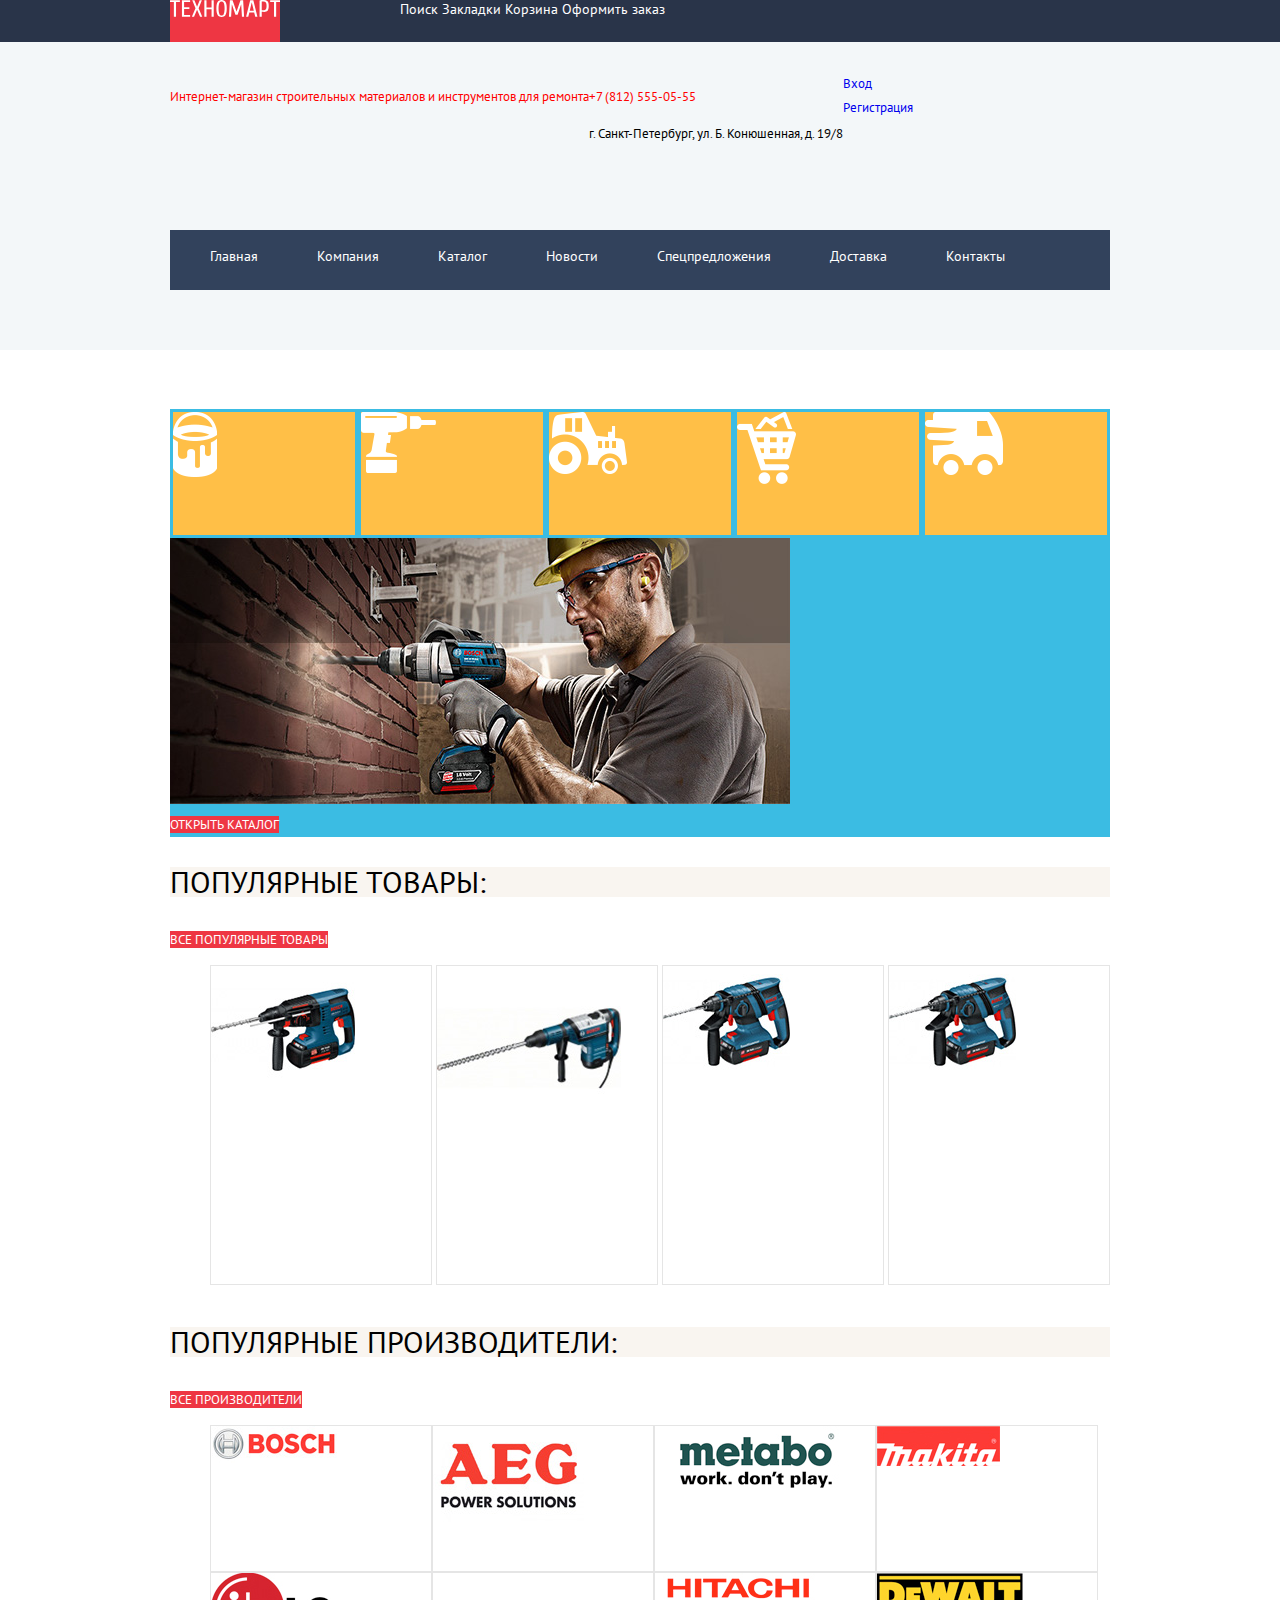
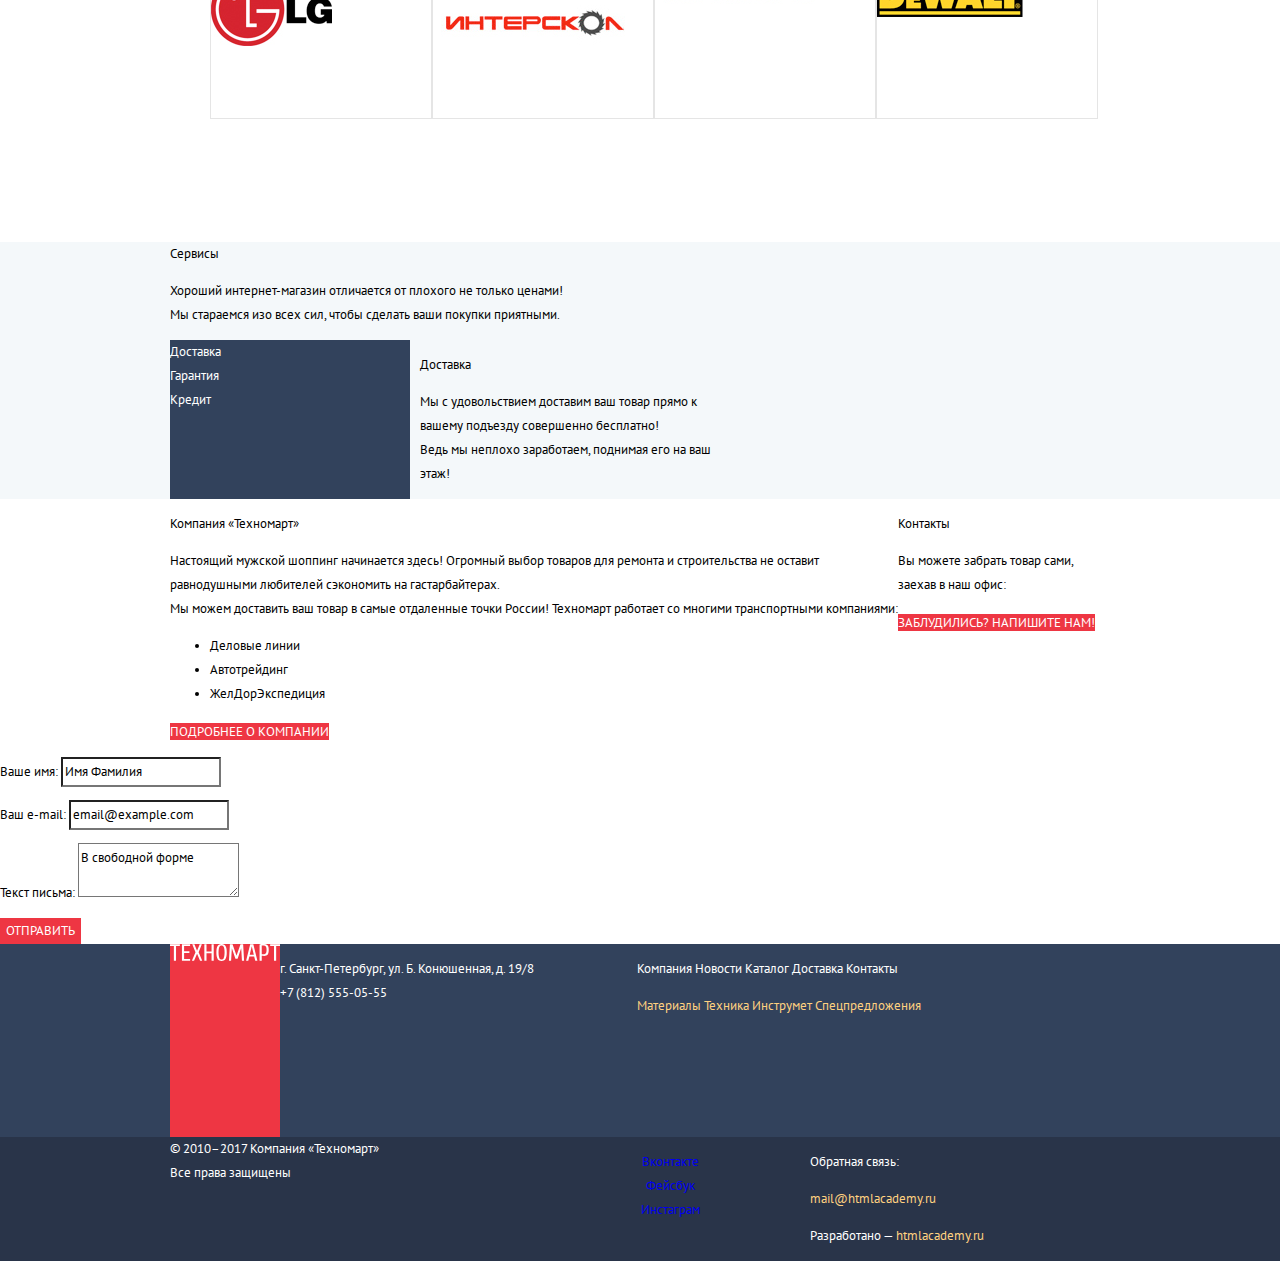
==== commit a44b1c0b: "Fünfte Aufgabe" ====
--- a/index.html
+++ b/index.html
@@ -12,16 +12,16 @@
 		<nav class="top-navigation">
 			<div class="main-navigation-wrapper">
 				<div class="container">
-			<a class="main-header-logo">
+					<a class="main-header-logo">
                		<img src="img/index-logo.svg" alt="Логотип «Техномарт»">
-            	</a>
-            	<ul class="top-menu">
-					<li class="search-link"><a href="#">Поиск</a></li>
-					<li class="bookmarks-link"><a href="#">Закладки</a></li>
-					<li class="cart-link"><a href="#">Корзина</a></li>
-					<li class="order-link"><a href="#">Оформить заказ</a></li>
-				</ul>
-			</div>
+            		</a>
+            		<ul class="top-menu">
+						<li class="search-link"><a href="#">Поиск</a></li>
+						<li class="bookmarks-link"><a href="#">Закладки</a></li>
+						<li class="cart-link"><a href="#">Корзина</a></li>
+						<li class="order-link"><a href="#">Оформить заказ</a></li>
+					</ul>
+				</div>
 			</div>
 			<div class="navigation-mitte">	
 				<p class="row-heading"> Интернет-магазин строительных материалов и инструментов для ремонта</p>
@@ -54,7 +54,7 @@
 		<section class="items">
 			<h2 class="visually-hidden">Визуальный выбор</h2>
 			<ul class="items-list">
-				<li class="item-img"><a href="#"><img src="img/icon-1.svg" alt="Материалы"></a></li>
+				<li class="items-img"><a href="#"><img src="img/icon-1.svg" alt="Материалы"></a></li>
 				<li class="items-img"><a href="#"><img src="img/icon-2.svg" alt="Инструмент"></a></li>
 				<li class="items-img"><a href="#"><img src="img/icon-3.svg" alt="Техника"></a></li>
 				<li class="items-img"><a href="#"><img src="img/icon-4.svg" alt="Скидки 50%"></a></li>
@@ -85,22 +85,22 @@
 				<p class="beschriftung">Популярные производители:</p>
 				<a class="button" href="#">Все производители</a>
 			</section>
+			
 			<ul class="catalog-list">
-				<div class="catalog-list1">
-					<li class="company-item"><a href="#"><img src="img/bosch.jpg" alt="Фирма-1"></a></li>
-					<li class="company-item"><a href="#"><img src="img/aeg.jpg" alt="Фирма-1"></a></li>
-					<li class="company-item"><a href="#"><img src="img/metabo.jpg" alt="Фирма-1"></a></li>
-					<li class="company-item"><a href="#"><img src="img/makita.jpg" alt="Фирма-2"></a></li>
-				</div>
-				<div class="catalog-list2">
-					<li class="company-item"><a href="#"><img src="img/lg.jpg" alt="Фирма-3"></a></li>
-					<li class="company-item"><a href="#"><img src="img/interscrol.jpg" alt="Фирма-4"></a></li>
-					<li class="company-item"><a href="#"><img src="img/hitachi.jpg" alt="Фирма-5"></a></li>
-					<li class="company-item"><a href="#"><img src="img/dewalt.jpg" alt="Фирма-6"></a></li>
-				</div>
+				<li class="company-item"><a href="#"><img src="img/bosch.jpg" alt="Фирма-1"></a></li>
+				<li class="company-item"><a href="#"><img src="img/aeg.jpg" alt="Фирма-1"></a></li>
+				<li class="company-item"><a href="#"><img src="img/metabo.jpg" alt="Фирма-1"></a></li>
+				<li class="company-item"><a href="#"><img src="img/makita.jpg" alt="Фирма-2"></a></li>
+				<li class="company-item"><a href="#"><img src="img/lg.jpg" alt="Фирма-3"></a></li>
+				<li class="company-item"><a href="#"><img src="img/interscrol.jpg" alt="Фирма-4"></a></li>
+				<li class="company-item"><a href="#"><img src="img/hitachi.jpg" alt="Фирма-5"></a></li>
+				<li class="company-item"><a href="#"><img src="img/dewalt.jpg" alt="Фирма-6"></a></li>
 			</ul>
-		</section>
+		
+		</section>
+	</main>
 		<section class="service">
+			<div class="container">
 			<h2 class="visually-hidden">Услуги</h2>
 			<div class="service-text">
 				<p>Сервисы</p>
@@ -109,6 +109,7 @@
     			Мы стараемся изо всех сил, чтобы сделать ваши покупки приятными.
 				</p>
 			</div>
+			<div class="selection-delivery">
 			<div class="selection">
 				<ul class="selection-list">
 					<li><a href ="#">Доставка</a></li>
@@ -124,9 +125,13 @@
 					поднимая его на ваш этаж!
 				</p>
 			</div>
+		</div>
+		</div>
 		</section>
 		<section class="information">
+			<div class="container">
 			<h2 class="visually-hidden">Информация</h2>
+			<div class="information-one">
 			<p>Компания «Техномарт»</p>
 			<p>
 				Настоящий мужской шоппинг начинается здесь! Огромный выбор товаров для ремонта и строительства не оставит равнодушными любителей сэкономить на гастарбайтерах.<br>
@@ -139,12 +144,16 @@
 					<li>ЖелДорЭкспедиция</li>
 				</ul>
 			<a class="button" href="#">Подробнее о компании</a>
+		</div>
+		<div class="information-two">
 			<p>Контакты</p>
 			<p>
 				Вы можете забрать товар сами, 
 				заехав в наш офис:
 			</p>
 			<a class="button" href="#">Заблудились? Напишите нам!</a>
+		</div>
+	</div>
 			<form class="contact-form" action="https://echo.htmlacademy.ru" method="post">
 				<p class="appointment-item">
 					<label for="contact-name">Ваше имя:</label>
@@ -160,9 +169,10 @@
 				</p>
 				<button class="button" type="submit">Отправить</button>
 			</form>
-		</section>
-	</main>
+		
+		</section>
 		<footer class="main-footer">
+			<div class="container">
 			<a class="main-header-logo">
                <img src="img/index-logo.svg" alt="Логотип «Техномарт»">
             </a>
@@ -171,22 +181,24 @@
 				+7 (812) 555-05-55 </p>
 			</div>
 			<div class="footer-nav">
-				<ul class="footer-nav-list1">
+				<ul class="footer-nav-list-one">
 					<li><a href="#">Компания</a></li>
 					<li><a href="#">Новости</a></li>
 					<li><a href="#">Каталог</a></li>
 					<li><a href="#">Доставка</a></li>
 					<li><a href="#">Контакты</a></li>
 				</ul>
-				<ul class="footer-nav-list2">
+				<ul class="footer-nav-list-two">
 					<li><a href="#">Материалы</a></li>
 					<li><a href="#">Техника</a></li>
 					<li><a href="#">Инструмет</a></li>
 					<li><a href="#">Спецпредложения</a></li>
 				</ul>
 			</div>
+		</div>
 			<div class="part-footer">
-				<p>© 2010–2017 Компания «Техномарт»<br>
+				<div class="container">
+				<p class="footer-copyright">© 2010–2017 Компания «Техномарт»<br>
 				Все права защищены
 				</p>
 				<div class="footer-social">
@@ -204,6 +216,8 @@
 					</p>
 				</div>
 			</div>
+			</div>
+
 		</footer>
   </body>
 </html>
--- a/css/mystyle.css
+++ b/css/mystyle.css
@@ -17,7 +17,7 @@
 }
 
 .main-header-logo {
-  background-color: #ee3643; 
+  background-color:  
 }
 
 .top-navigation {
@@ -30,7 +30,6 @@
   line-height: 18px;
   font-weight: regular;
   color: #ffffff;
-
 }
 
 .site-navigation {
@@ -41,15 +40,25 @@
   color: #ffffff;
 }
 
+.visually-hidden {
+  position: absolute;
+  clip: rect(0 0 0 0);
+  width: 1px;
+  height: 1px;
+  margin: -1px;
+  …
+}
+
 .top-menu,
 .selection-list,
 .site-menu,
 .site-navigation,
-.footer-nav-list1,
-.footer-nav-list2,
+.footer-nav-list-one,
+.footer-nav-list-two,
 .footer-social-list,
 .breadcrubs,
 .filters-list,
+.items-list,
 .products-list,
 .pagination-list,
 .user-navigation {
@@ -57,8 +66,8 @@
 }
 
 .top-menu a,
-.footer-nav-list1 a,
-.footer-nav-list2 a,
+.footer-nav-list-one a,
+.footer-nav-list-two a,
 .site-navigation a {
   color: #ffffff;
 }
@@ -173,26 +182,26 @@
   background-color: #f2f6f8;
 }
 
-.footer-nav-list2 a {
+.footer-nav-list-two a {
   color: #ffd180;
 }
 
-.footer-nav-list2 a:hover,
-.footer-nav-list2 a:focus {
+.footer-nav-list-one a:hover,
+.footer-nav-list-two a:focus {
   text-decoration: underline;
 }
 
-.footer-nav-list1 a:hover,
-.footer-nav-list1 a:focus {
+.footer-nav-list-one a:hover,
+.footer-nav-list-two a:focus {
   text-decoration: underline;
 }
 
 
-.footer-nav-list2 a:active {
+.footer-nav-list-two a:active {
   color: #ffd180;
 }
 
-.footer-nav-list1 a:active {
+.footer-nav-list-one a:active {
   color: #f1f5f7;
 }
 
@@ -213,103 +222,130 @@
   color: #ee3643;
 }
 
+
+
+
 /*Raster*/
+
+html,
+body {
+  min-width: 1200px;
+  min-height: 1773px;
+}
+
 .main-header {
   min-height: 320px;
   margin-bottom: 59px;
-
 }
 
 .top-navigation {
-display: flex;
-flex-direction: column;
-align-items: center;
+  display: flex;
+  flex-direction: column;
+  align-items: center;
 
   min-height: 320px;
-  background-color: #f3f7f8;
 }
   
 .main-navigation-wrapper {
   width: 100%;
-  margin-bottom: 46px;
+  margin-bottom: 30px;
   
   background-color: #293449;
   
-  min-height: 
+  min-height: 42px; 
 }
 
 .container {
   width: 940px;
   margin: 0 auto;
-  padding: 0 10px;
-
+  padding: 0;
 }
 
 .main-navigation-wrapper .container {
   display: flex;
   justify-content: space-between;
-
 }
 
 .main-header-logo {
-
-  width: 220px;
-  height: 47px;
-
+  background-color: #ee3643;
 } 
 
 .top-menu {
-
-  width: 700px;
+  width: 710px;
   margin: 0;
   padding: 0;
 
   min-height: 42px;
 }
 
+.top-menu li{
+  display: inline;
+}
+
 .navigation-mitte {
-
   width: 940px;
   margin: 0;
   padding: 0;
 
-  min-height: 100px;
+  min-height: 158px;
+}
+
+.user-navigation {
+  margin: 0;
+  padding: 0;
 }
 
 .site-navigation {
-
   width: 940px;
+  
+  margin-top: 0;
+  margin-bottom: 60px;
+
+  min-height: 60px;
+  background: #32425c;
+}
+
+.site-menu li{
+  display: inline;
+  margin-right: 55px;
+}
+
+.navigation-mitte {
+  display: flex;
+}
+
+.items {
+  background-color: #3bbce3;
+}
+
+.items-list {
+  display: flex;
+
   margin: 0;
   padding: 0;
-
-  min-height: 60px;
-}
-
-.navigation-mitte {
-
-  display: flex;
-}
-
-.items {
-
-  min-height: 410px;
-
-  margin-bottom: 53px;
-  padding: 0;
+}
+
+.items-img {
+  width: 300px;
+  height: 123px;
+
+  background-color: #ffbf47;
+
+  margin: 3px;
+}
+
+.gallery-content {
+  width: 620px;
 }
 
 .products {
-
   min-height: 430px;
   margin-bottom: 21px;
-
 }
 
 .company {
-
-min-height: 430px;
-margin-bottom: 85px;
-
+  min-height: 430px;
+  margin-bottom: 85px;
 }
 
 .products-list {
@@ -317,18 +353,98 @@
   justify-content: space-between;
 }
 
-.catalog-list1 {
-  display: flex;
-  justify-content: space-between;
-
-  margin-bottom: 20px;
-
-}
-
-.catalog-list2 {
-  display: flex;
-  justify-content: space-between;
-
-  margin-bottom: 85px;
-
+.products-item {
+  width: 220px;
+  height: 318px;
+
+  border:  1px solid #e5e5e5;
+}
+
+.company-item {
+  width: 220px;
+  height: 145px;
+}
+
+.catalog-list {
+  display: flex;
+  flex-wrap: wrap;
+}
+
+.selection {
+  width: 240px;
+}
+
+.selection-list {
+  margin:0;
+  padding:0;
+}
+
+.delivery {
+  width: 310px;
+  min-height: 150px;
+
+  margin-left: 10px;
+}
+
+.container .selection-delivery {
+  display: flex;
+}
+
+.information .container {
+  display: flex;
+}
+
+.main-footer {
+  min-height: 300px;
+}
+
+.main-footer .container {
+  display: flex;
+}
+
+.footer-nav-list-one li{
+  display: inline;
+}
+
+.footer-nav-list-two li{
+  display: inline;
+}
+
+.footer-address {
+  width: 340px;
+}
+
+.footer-nav {
+  width: 550px;
+  min-height: 193px;
+}
+
+.part-footer .container {
+  display: flex;
+}
+
+.footer-copyright {
+  width: 240px;
+  margin:0;
+}
+
+.footer-social {
+  width: 180px;
+  margin-left: 150px;
+}
+
+.entwickler-contacts {
+  width: 300px;
+  margin-left: auto;
+}
+
+.description {
+  width: 100%;
+  min-height: 260px;
+
+  background-color: #f2f6f8;
+}
+
+.description .container {
+  padding: 67px 132px 73px 130px;
 }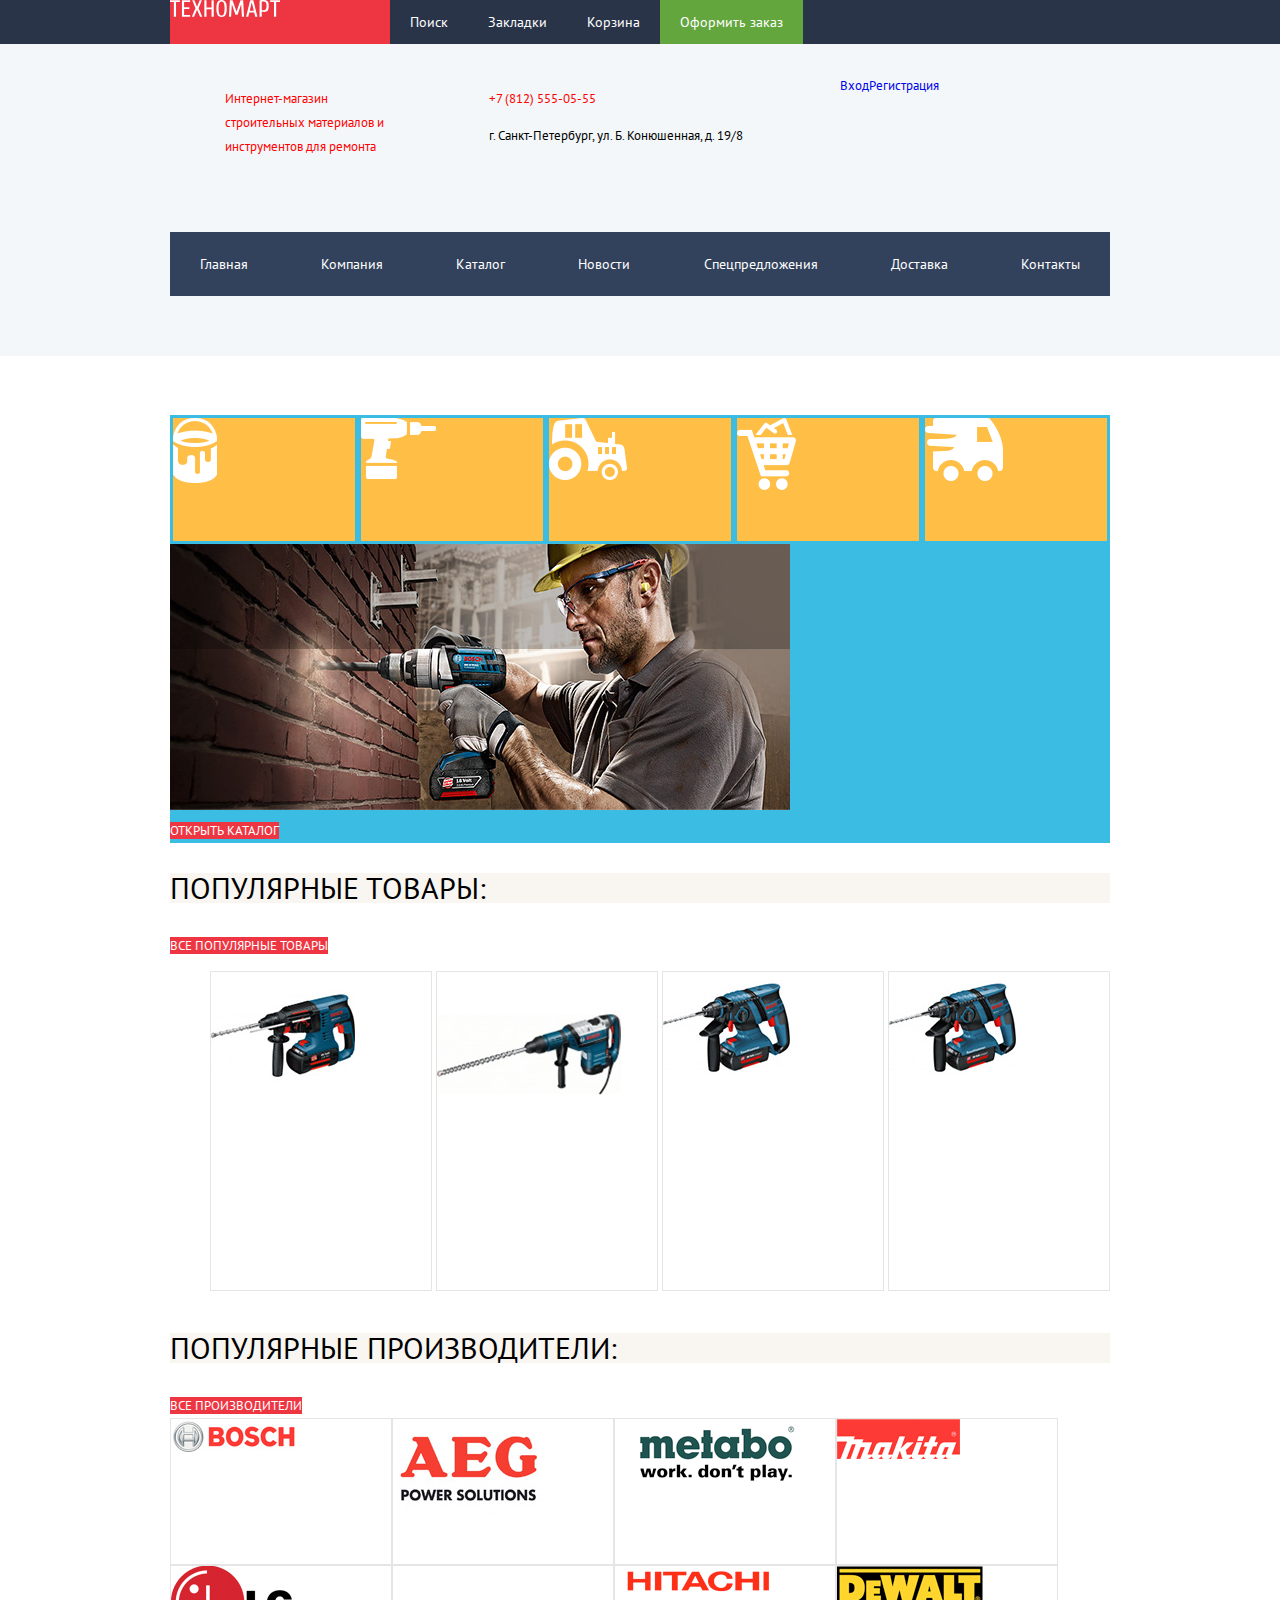
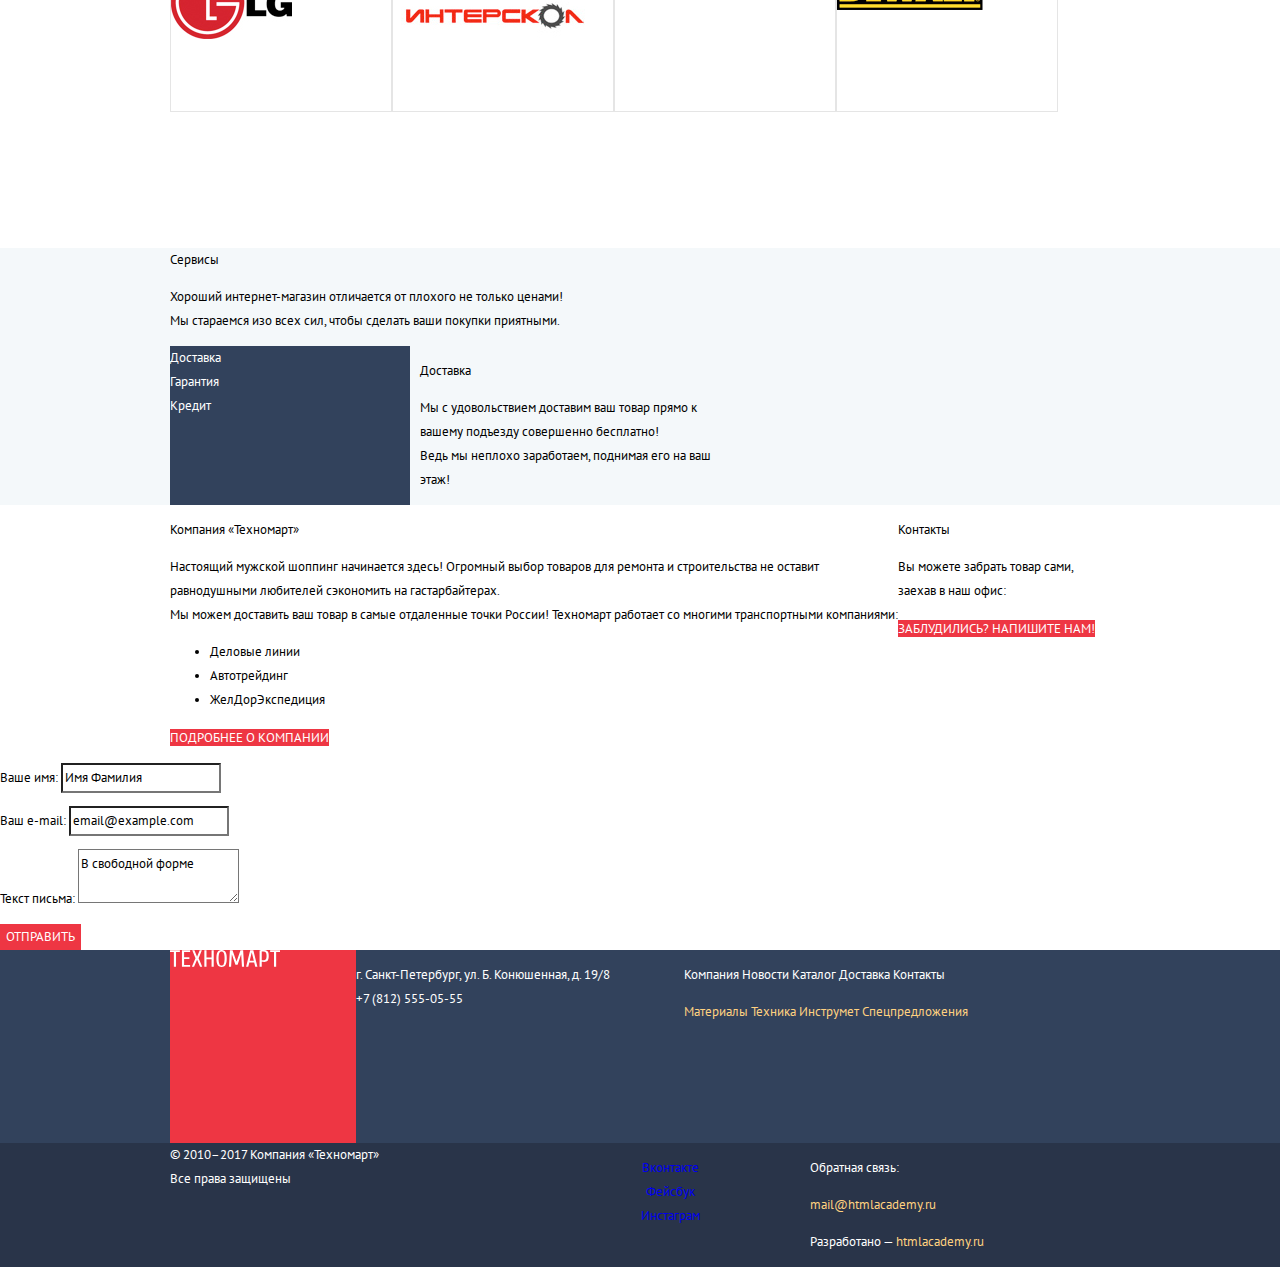
==== commit 5dff029d: "Fünfte Aufgabe (Finale)" ====
--- a/index.html
+++ b/index.html
@@ -12,7 +12,7 @@
 		<nav class="top-navigation">
 			<div class="main-navigation-wrapper">
 				<div class="container">
-					<a class="main-header-logo">
+					<a class="main-header-logo"> 
                		<img src="img/index-logo.svg" alt="Логотип «Техномарт»">
             		</a>
             		<ul class="top-menu">
--- a/css/mystyle.css
+++ b/css/mystyle.css
@@ -16,8 +16,33 @@
   text-decoration: none;
 }
 
+img {
+  max-width: 100%;
+  height: auto;
+}
+
+.visually-hidden:not(:focus):not(:active),
+input[type="checkbox"].visually-hidden,
+input[type="radio"].visually-hidden {
+  position: absolute;
+
+  width: 1px;
+  height: 1px;
+  margin: -1px;
+  border: 0;
+  padding: 0;
+
+  white-space: nowrap;
+
+  clip-path: inset(100%);
+  clip: rect(0 0 0 0);
+  overflow: hidden;
+}
+
 .main-header-logo {
-  background-color:  
+  background-color: #ee3643;  
+  width: 220px;
+
 }
 
 .top-navigation {
@@ -38,15 +63,6 @@
   line-height: 24px;
   font-weight: regular;
   color: #ffffff;
-}
-
-.visually-hidden {
-  position: absolute;
-  clip: rect(0 0 0 0);
-  width: 1px;
-  height: 1px;
-  margin: -1px;
-  …
 }
 
 .top-menu,
@@ -81,6 +97,15 @@
   background-color: #161d29;
 }
 
+.order-link a:hover,
+.order-link a:focus {
+  background-color: #5fbb2d;
+}
+
+.order-link a:active {
+  background-color: #518534;
+}
+
 .user-navigation a:hover,
 .user-navigation a:focus {
   color: #ee3643;
@@ -229,8 +254,7 @@
 
 html,
 body {
-  min-width: 1200px;
-  min-height: 1773px;
+  min-width: 960px;  
 }
 
 .main-header {
@@ -263,36 +287,63 @@
 
 .main-navigation-wrapper .container {
   display: flex;
-  justify-content: space-between;
-}
-
-.main-header-logo {
-  background-color: #ee3643;
-} 
+  
+}
 
 .top-menu {
+
+  margin: 0;
+  padding: 0;
+
+  min-height: 42px;
+}
+
+.top-menu {
+  display: flex;
+  flex-wrap: wrap;
   width: 710px;
-  margin: 0;
-  padding: 0;
-
-  min-height: 42px;
-}
-
-.top-menu li{
-  display: inline;
-}
+
+}
+
+.top-menu a {
+  display: block;
+  
+  padding: 13px 20px;
+
+  vertical-align: middle;
+}
+
+.order-link {
+  background-color: #63a63e;
+}
+
 
 .navigation-mitte {
-  width: 940px;
-  margin: 0;
-  padding: 0;
+  width: 900px;
+  margin: 0;
+  padding: 0;
+  margin-left: 70px;
 
   min-height: 158px;
 }
 
+.row-heading {
+  width: 183px;
+}
+
+.telefon-adress {
+  width: 270px;
+}
+
 .user-navigation {
-  margin: 0;
-  padding: 0;
+  display: flex;
+
+  margin: 0;
+  padding: 0;
+
+  width: 285px;
+
+
 }
 
 .site-navigation {
@@ -305,13 +356,32 @@
   background: #32425c;
 }
 
-.site-menu li{
-  display: inline;
-  margin-right: 55px;
+.site-menu {
+  margin:0;
+  padding:0;
+}
+
+.site-menu {
+  display: flex;
+  flex-wrap: wrap;
+  width: 940px;
+
+
+  justify-content: space-between;
+}
+
+.site-menu a {
+  display: block;
+  
+  padding: 20px 30px;
+
+  vertical-align: middle;
 }
 
 .navigation-mitte {
   display: flex;
+
+  justify-content: space-between;
 }
 
 .items {
@@ -447,4 +517,69 @@
 
 .description .container {
   padding: 67px 132px 73px 130px;
-}+}
+
+.breadcrubs {
+  padding: 0;
+  margin: 0;
+
+  min-height: 35px;
+}
+
+.catalog-columns {
+  display: flex;
+  justify-content: space-between;
+}
+
+.filters {
+  width: 220px;
+
+  min-height: 750px;
+}
+
+.catalog {
+  width: 700px;
+
+  min-height: 1050px;
+
+  margin: 0;
+  padding: 0;
+}
+
+.catalog-list {
+  display: flex;
+  flex-wrap: wrap;
+
+  margin: 0;
+  padding:0;
+
+  list-style: none;
+
+  margin-bottom: 52px;
+
+}
+
+.catalog-item {
+  width: 220px;
+  min-height: 318px;
+
+  margin-bottom: 20px;
+  margin-right: 20px;
+
+  
+}
+
+
+.catalog-item:nth-child(3n) {
+  margin-right: 0;
+}
+
+.pagination-list {
+  padding: 0;
+  margin: 0;
+
+  list-style: none;
+
+  
+  min-height: 38px;
+}
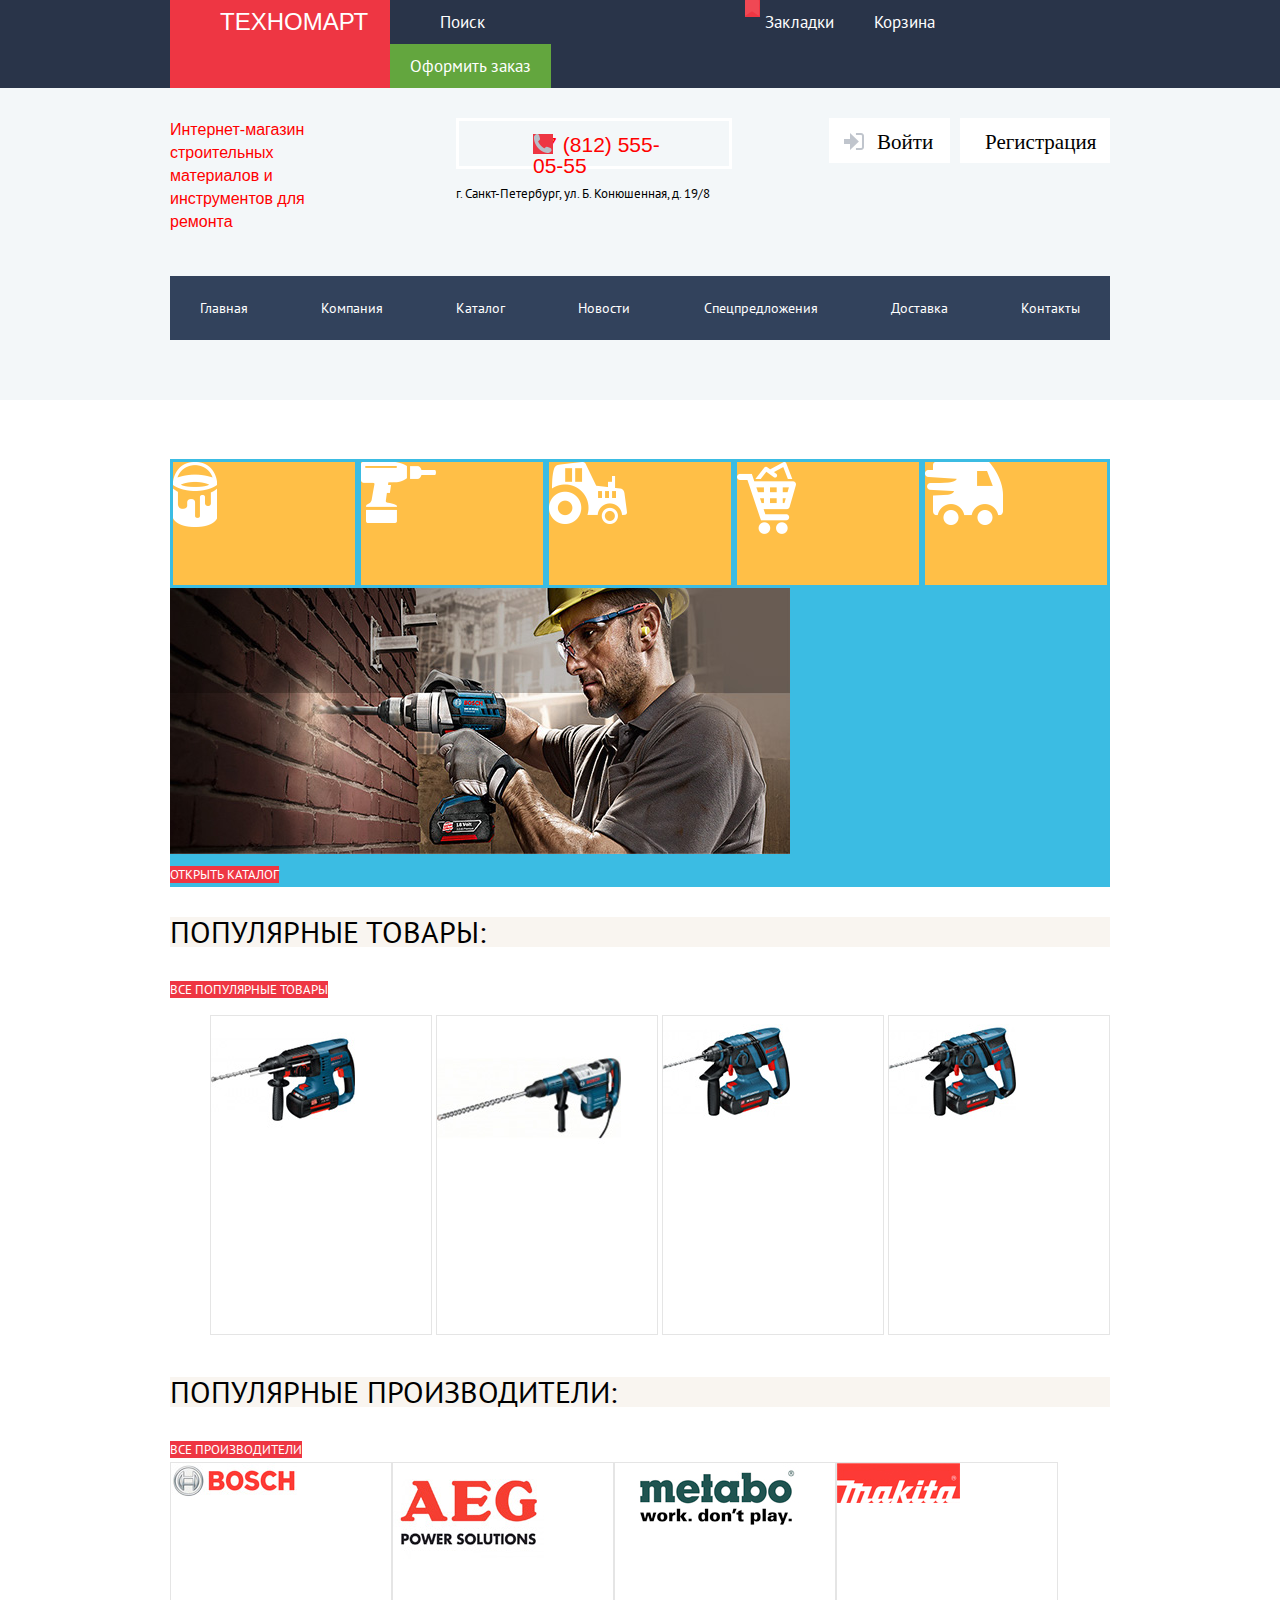
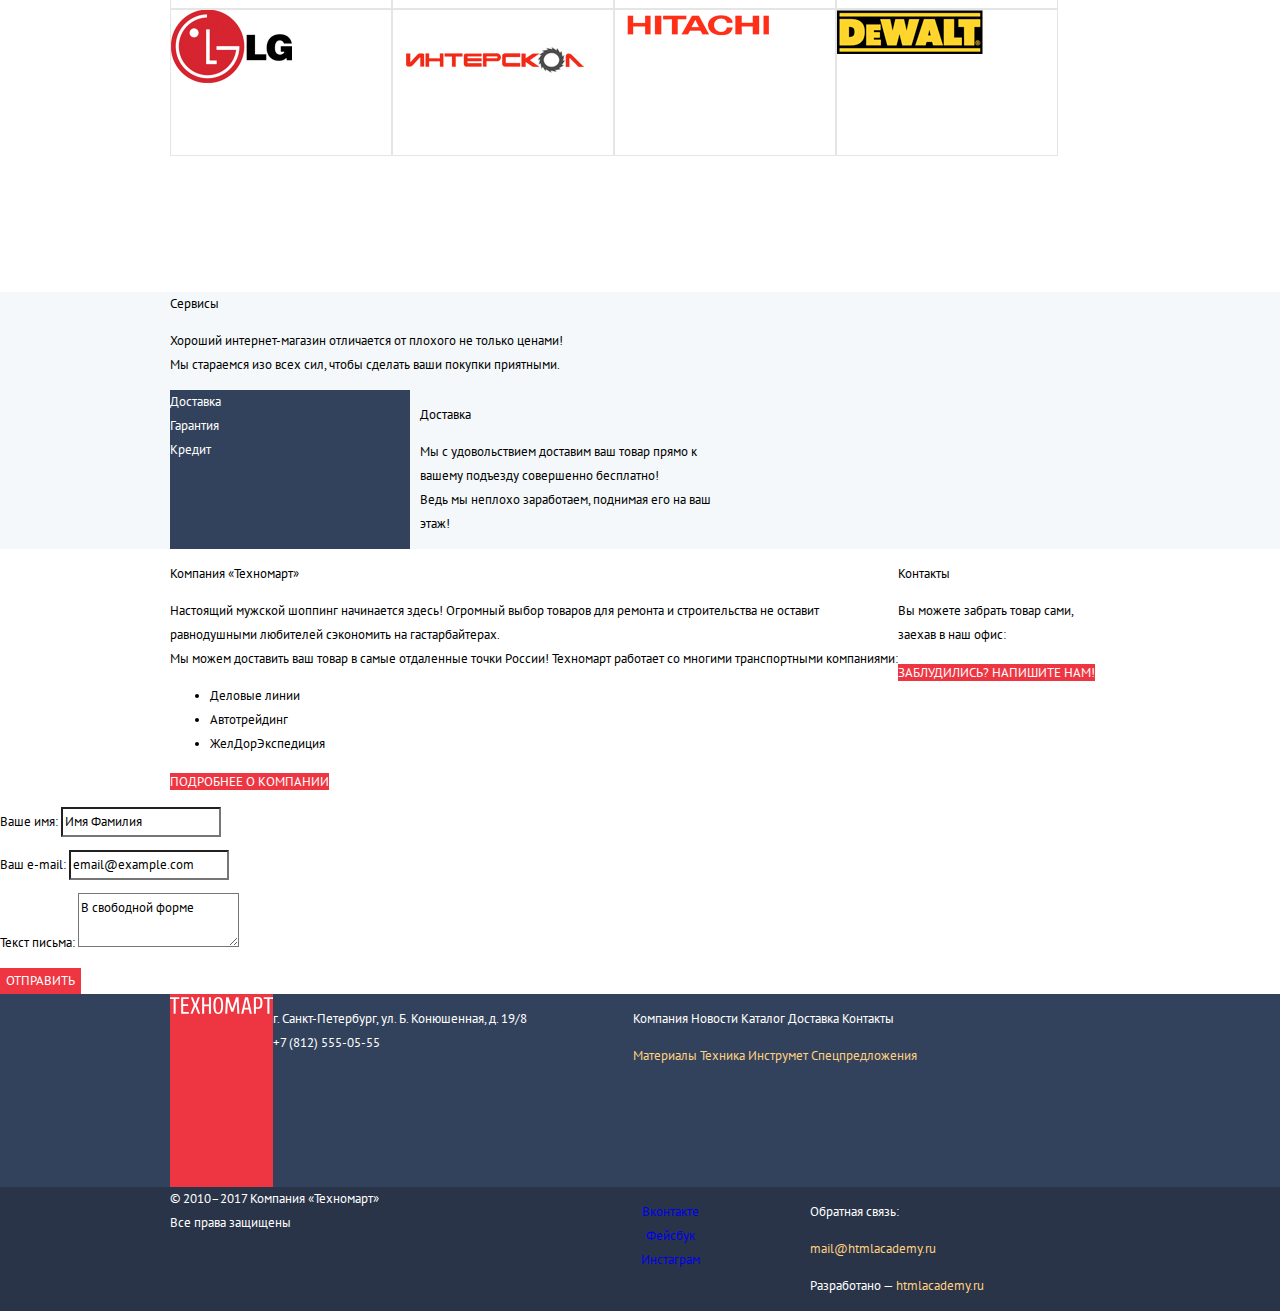
==== commit 5aba0981: "Icon-Fehler" ====
--- a/index.html
+++ b/index.html
@@ -12,9 +12,9 @@
 		<nav class="top-navigation">
 			<div class="main-navigation-wrapper">
 				<div class="container">
-					<a class="main-header-logo"> 
-               		<img src="img/index-logo.svg" alt="Логотип «Техномарт»">
-            		</a>
+					<ul class="main-header-logo">
+					  <li><a href ="#">ТЕХНОМАРТ</a></li>
+            		</ul> 
             		<ul class="top-menu">
 						<li class="search-link"><a href="#">Поиск</a></li>
 						<li class="bookmarks-link"><a href="#">Закладки</a></li>
@@ -30,8 +30,8 @@
 					<p class="row-address">г. Санкт-Петербург, ул. Б. Конюшенная, д. 19/8</p>
 				</div>
 				<ul class="user-navigation">
-					<li class="login-link"><a href="#">Вход</a></li>
-					<li class="registration-link"><a href="#">Регистрация</a></li>
+					<li><a class="login-link" href="#">Войти</a></li>
+					<li><a class="registration-link" href="#">Регистрация</a></li>
 				</ul>
 			</div>	
 		
--- a/css/mystyle.css
+++ b/css/mystyle.css
@@ -41,7 +41,12 @@
 
 .main-header-logo {
   background-color: #ee3643;  
-  width: 220px;
+  max-width: 220px;
+
+  font-family: "Cuprum", Arial, sans-serif;
+    font-size: 24px;
+    line-height: 24px; 
+    color: #ffffff;
 
 }
 
@@ -51,8 +56,8 @@
 
 .top-menu {
   background-color: #293449;
-  font-size: 14px;
-  line-height: 18px;
+  font-size: 17px;
+  line-height: 
   font-weight: regular;
   color: #ffffff;
 }
@@ -77,15 +82,27 @@
 .items-list,
 .products-list,
 .pagination-list,
+.main-header-logo,
 .user-navigation {
   list-style: none;
 }
 
 .top-menu a,
+.main-header-logo a,
 .footer-nav-list-one a,
 .footer-nav-list-two a,
 .site-navigation a {
   color: #ffffff;
+}
+
+.main-header-logo a:hover,
+.main-header-logo a:focus {
+  background-color: #ca2c37;
+
+}
+
+.main-header-logo a:active {
+  background-color: #ba2732;
 }
 
 .top-menu a:hover,
@@ -290,6 +307,24 @@
   
 }
 
+.main-header-logo {
+  margin: 0;
+  padding: 0;
+
+}
+
+.main-header-logo a {  
+  display: block;
+  
+  padding: 10px 50px;
+
+  vertical-align: middle;
+}
+
+.order-link {
+  background-color: #63a63e;
+}
+
 .top-menu {
 
   margin: 0;
@@ -298,53 +333,217 @@
   min-height: 42px;
 }
 
+
 .top-menu {
   display: flex;
   flex-wrap: wrap;
-  width: 710px;
-
-}
+  width: 760px;
+
+}
+
 
 .top-menu a {
   display: block;
   
-  padding: 13px 20px;
+  padding: 10px 20px;
 
   vertical-align: middle;
 }
 
-.order-link {
-  background-color: #63a63e;
-}
+.top-menu .search-link a {
+
+  padding-left: 50px;
+  padding-right: 260px;
+
+}
+
+.bookmarks-link {
+  position: relative;
+}
+
+.bookmarks-link::before {
+  content: "";
+
+  position: absolute;
+
+  width: 15px;
+  height: 17px;
+
+  background-image: url("../img/icon-bookmark.svg");
+  background-repeat: no-repeat;
+  background-position: 0 0;
+
+  background-color: #ee3643;
+}
+
+
+
+
+
 
 
 .navigation-mitte {
-  width: 900px;
-  margin: 0;
-  padding: 0;
-  margin-left: 70px;
+  width: 940px;
+  margin: 0;
+  padding: 0;
+  
 
   min-height: 158px;
 }
 
 .row-heading {
   width: 183px;
+
+  margin:0;
+  padding:0;
+
+  font-family: "Cuprum", Arial, sans-serif;
+    font-size: 16px;
+    line-height: 23px;
 }
 
 .telefon-adress {
   width: 270px;
 }
 
+
+.row-telefon {
+
+  width: 270px;
+  height: 45px;
+  border: solid 3px #ffffff;
+
+  font-family: "Cuprum", Arial, sans-serif;
+    font-size: 21px;
+    line-height: 21px;
+
+    margin:0;
+    padding:0;
+
+}
+
+
+
+.telefon-adress .row-telefon a{
+  display: block;
+
+
+  padding: 13px 52px 11px 74px;
+}
+
+
+
 .user-navigation {
   display: flex;
 
   margin: 0;
-  padding: 0;
-
-  width: 285px;
-
-
-}
+  padding: 0;  
+}
+
+.user-navigation a {
+  display: block;
+  
+
+  vertical-align: middle;
+  background-color: #ffffff;
+}
+
+.user-navigation .login-link {
+  position: relative;
+  
+  
+}
+
+.registration-link {
+  padding: 14px 25px 11px 25px;
+
+  width: 100px;
+  height: 20px;
+  font-family: Cuprum;
+  font-size: 21px;
+  font-weight: normal;
+  font-style: normal;
+  font-stretch: normal;
+  line-height: 1;
+  letter-spacing: normal;
+  text-align: left;
+  color: #000000;
+}
+
+.login-link {
+  padding: 14px 27px 15px 48px;
+  margin-right: 10px;
+  width: 121px;
+  width: 46px;
+  height: 16px;
+  font-family: Cuprum;
+  font-size: 21px;
+  font-weight: normal;
+  font-style: normal;
+  font-stretch: normal;
+  line-height: 1;
+  letter-spacing: normal;
+  text-align: left;
+  color: #000000;
+  
+}
+
+
+
+
+.login-link::before {
+  content: "";
+  
+  position: absolute;
+  top: 15px;
+  left: 15px;
+
+  width: 20px;
+  height: 17px;
+
+  background-image: url("../img/icon-login.svg");
+  background-repeat: no-repeat;
+  background-position: 0 0;
+  
+  opacity: 0.3;
+
+}
+
+.login-link:hover::before,
+.login-link:focus::before,
+.login-link:active::before {
+  opacity: 1;
+}
+
+.row-telefon a{
+  position: relative;
+}
+
+.row-telefon a::before {
+  content: "";
+
+  position: absolute;
+
+  width: 20px;
+  height: 20px;
+
+  background-image: url("../img/icon-phone.svg");
+  background-repeat: no-repeat;
+  background-position: 0 0;
+
+  background-color: #ee3643;
+}
+
+
+
+
+
+
+
+
+
+
+
 
 .site-navigation {
   width: 940px;
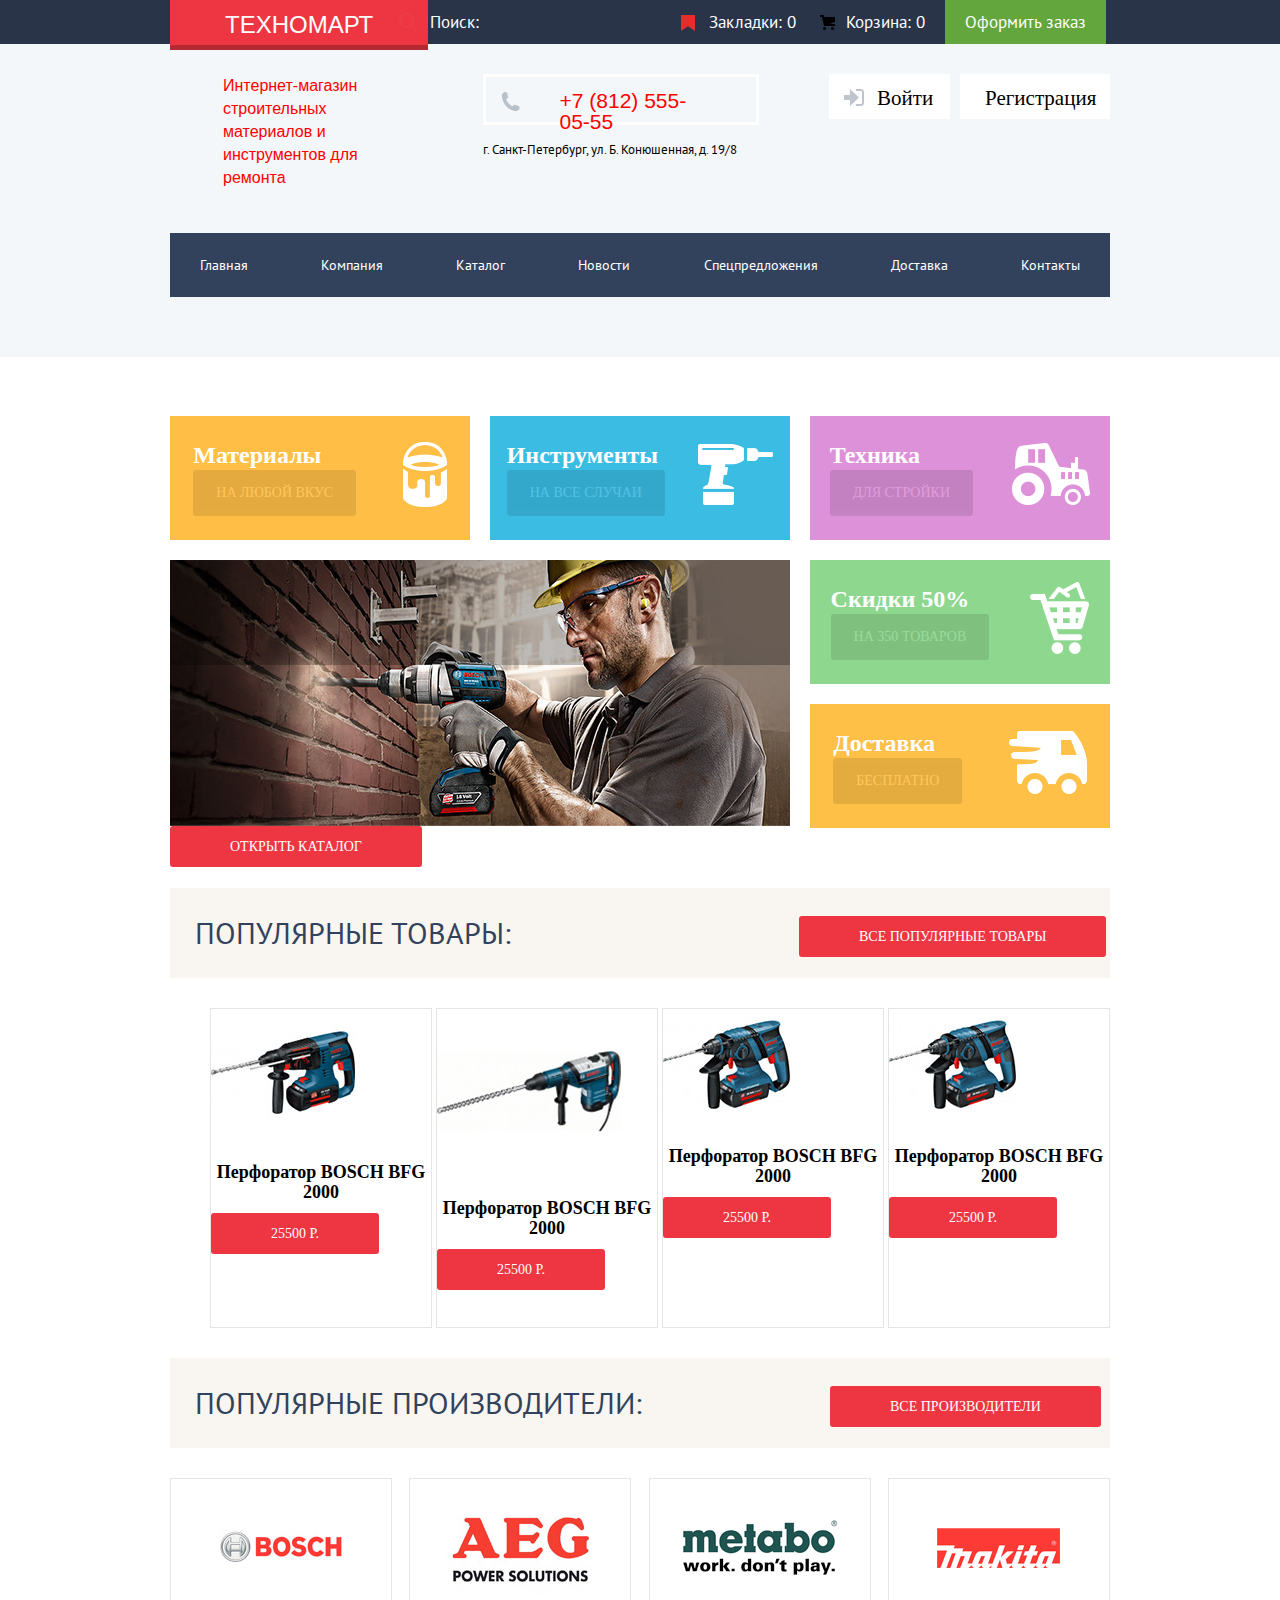
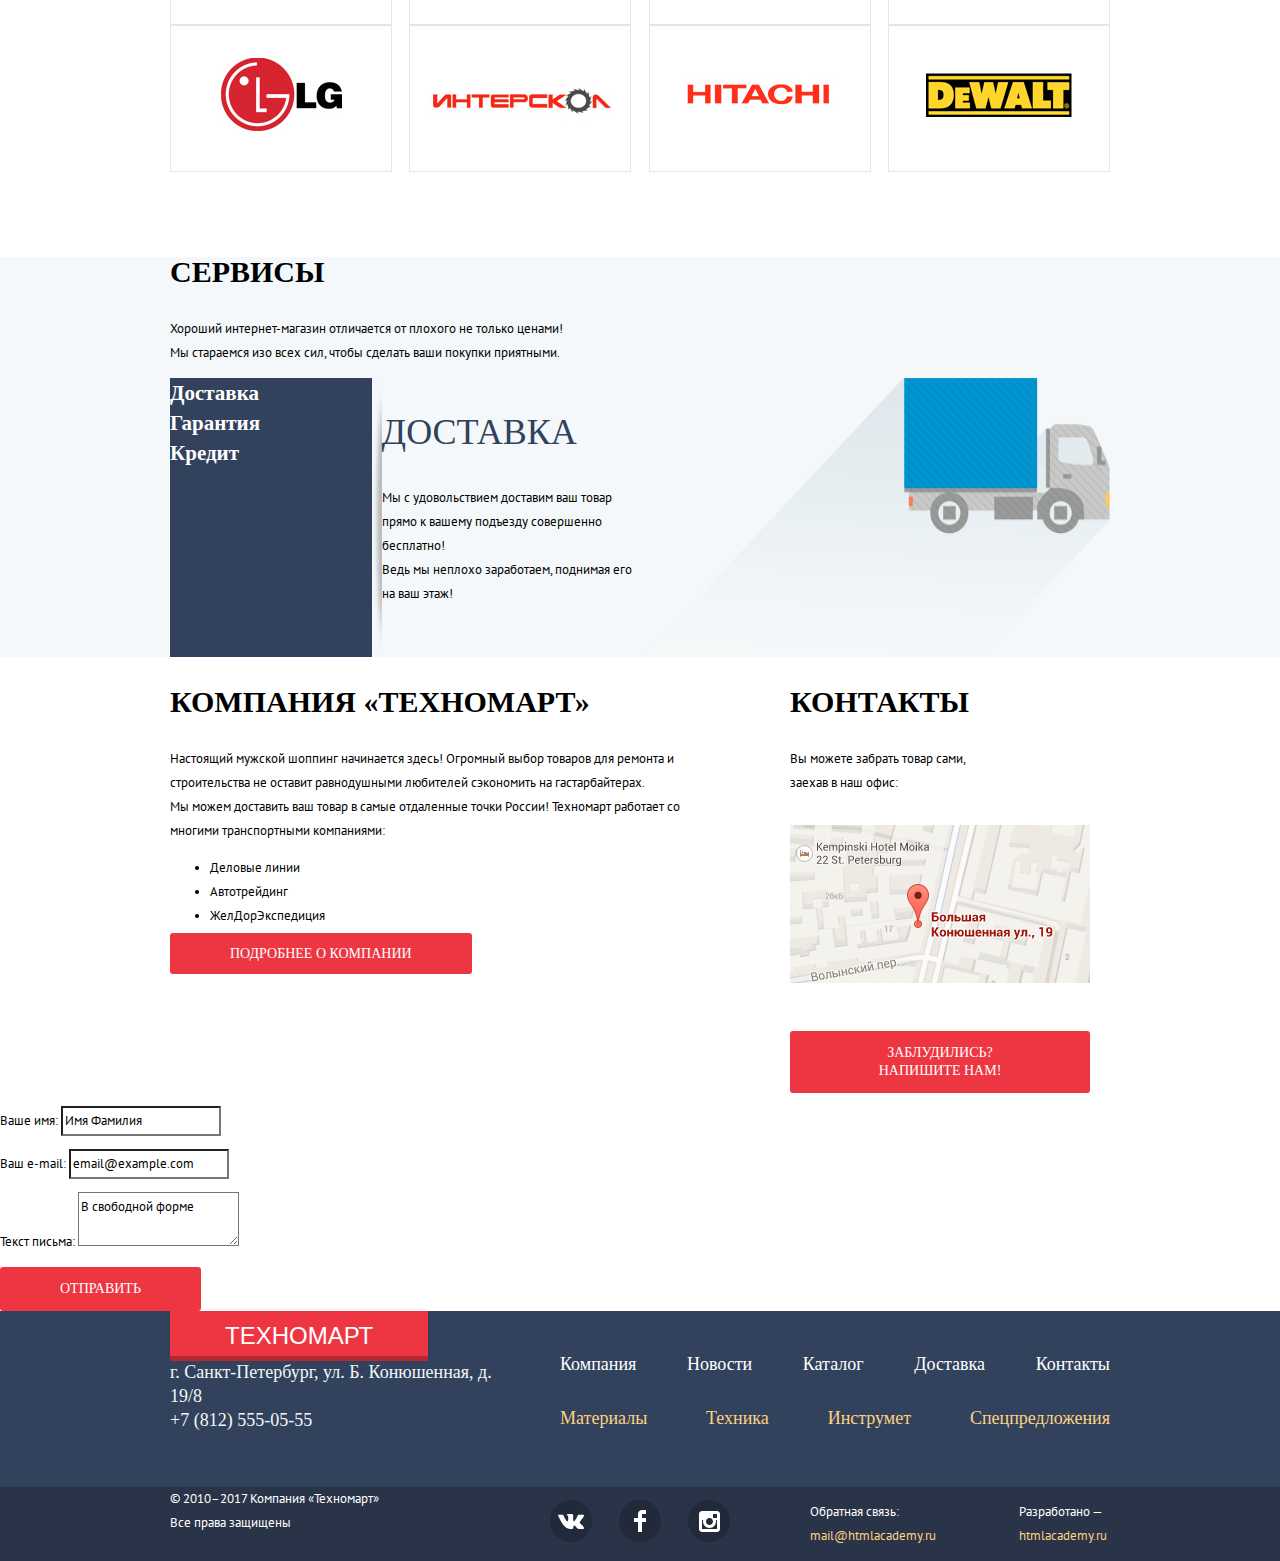
==== commit ab72d597: "Sechste Aufgabe (Beta 1)" ====
--- a/index.html
+++ b/index.html
@@ -12,13 +12,16 @@
 		<nav class="top-navigation">
 			<div class="main-navigation-wrapper">
 				<div class="container">
-					<ul class="main-header-logo">
-					  <li><a href ="#">ТЕХНОМАРТ</a></li>
-            		</ul> 
-            		<ul class="top-menu">
-						<li class="search-link"><a href="#">Поиск</a></li>
-						<li class="bookmarks-link"><a href="#">Закладки</a></li>
-						<li class="cart-link"><a href="#">Корзина</a></li>
+					<a class="main-header-logo" href="#">ТЕХНОМАРТ</a>
+					 <ul class="top-menu">
+						<li>
+							<a class="search-link" href="#">Поиск:</a></li>
+						<li>
+							<a class="bookmarks-link" href="#">Закладки: 0</a>
+						</li>
+						<li>
+							<a class="cart-link" href="#">Корзина: 0</a>
+						</li>
 						<li class="order-link"><a href="#">Оформить заказ</a></li>
 					</ul>
 				</div>
@@ -26,15 +29,14 @@
 			<div class="navigation-mitte">	
 				<p class="row-heading"> Интернет-магазин строительных материалов и инструментов для ремонта</p>
 				<div class="telefon-adress">
-					<p class="row-telefon"><a href="tel:+78125550555">+7 (812) 555-05-55</a></p>
+					<p class="row-telefon"><a href="tel:+78125550555">+7 (812) 555-05-55 </a></p>
 					<p class="row-address">г. Санкт-Петербург, ул. Б. Конюшенная, д. 19/8</p>
 				</div>
-				<ul class="user-navigation">
-					<li><a class="login-link" href="#">Войти</a></li>
-					<li><a class="registration-link" href="#">Регистрация</a></li>
-				</ul>
-			</div>	
-		
+					<ul class="user-navigation">
+						<li><a class="login-link" href="#">Войти</a></li>
+						<li><a class="registration-link" href="#">Регистрация</a></li>
+					</ul>
+				</div>	
 			<nav class="site-navigation">
 				<ul class="site-menu">
 					<li><a href="#">Главная</a></li>
@@ -45,7 +47,6 @@
 					<li><a href="#">Доставка</a></li>
 					<li><a href="#">Контакты</a></li>
 				</ul>
-
 			</nav>
 		</nav>
 	</header>
@@ -53,107 +54,178 @@
 		<h1 class="visually-hidden">Интернет магазин электроники «Техномарт»</h1>
 		<section class="items">
 			<h2 class="visually-hidden">Визуальный выбор</h2>
+			<div class="items-list-one">
 			<ul class="items-list">
-				<li class="items-img"><a href="#"><img src="img/icon-1.svg" alt="Материалы"></a></li>
-				<li class="items-img"><a href="#"><img src="img/icon-2.svg" alt="Инструмент"></a></li>
-				<li class="items-img"><a href="#"><img src="img/icon-3.svg" alt="Техника"></a></li>
-				<li class="items-img"><a href="#"><img src="img/icon-4.svg" alt="Скидки 50%"></a></li>
-				<li class="items-img"><a href="#"><img src="img/icon-5.svg" alt="Доставка"></a></li>
-			</ul>
-			<div class="gallery-content">
+				<li class="items-img-eins">
+					<p class="icon-text">Материалы
+					<a class="button-items" href="#">на любой вкус</a>
+					</p>
+					<a href="#"><img src="img/icon-1.svg" alt="Материалы"></a>	
+				</li>
+				<li class="items-img-zwei">
+					<p class="icon-text">Инструменты
+					<a class="button-items" href="#">на все случаи</a>
+					</p>
+					<a href="#"><img src="img/icon-2.svg" alt="Инструмент"></a>	
+				</li>
+				<li class="items-img-drei">
+					<p class="icon-text">Техника
+					<a class="button-items" href="#">для стройки</a>
+					</p>
+					<a href="#"><img src="img/icon-3.svg" alt="Техника"></a>
+				</li>
+				</ul>
+			</div>
+			<div class="items-list-two">
+				<div class="gallery-content">
 				<a href="#"><img src="img/gallery-foto1.jpg" alt="Дрели"></a>
+				</div>
+				<ul class="items-list-zusammen">
+				<li class="items-img-vier">
+					<p class="icon-text">Скидки 50%
+					<a class="button-items" href="#">на 350 товаров</a>
+					</p>
+					<a href="#"><img src="img/icon-4.svg" alt="Скидки 50%"></a>
+				</li>
+				<li class="items-img-feunf">
+					<p class="icon-text">Доставка
+					<a class="button-items" href="#">бесплатно</a>
+					</p>
+					<a href="#"><img src="img/icon-5.svg" alt="Доставка"></a>
+				</li>
+				</ul>
 			</div>
 			<a class="button" href="#">Открыть каталог</a>
 		</section>
 		<section class="products"> 
 			<h2 class="visually-hidden">Товары</h2>
 			<section class="products-all">
-				<p class="beschriftung">Популярные товары:<p>
-				<a class="button" href="#">Все популярные товары</a>
+				<p class="beschriftung">Популярные товары:
+					<a class="button" href="#">Все популярные товары</a>
+				</p>
 			</section>
 			<ul class="products-list">
-				<li class="products-item"><a href="#"><img src="img/snippet-1.jpg" alt="Перфорат1"></a></li>
-				<li class="products-item"><a href="#"><img src="img/snippet-2.jpg" alt="Перфорат2"></a></li>
-				<li class="products-item"><a href="#"><img src="img/snippet-3.jpg" alt="Перфорат3"></a></li>
-				<li class="products-item"><a href="#"><img src="img/snippet-4.jpg" alt="Перфорат4"></a></li>
+				<li class="products-item">
+					<a href="#"><img src="img/snippet-1.jpg" alt="Перфорат1"></a>
+					<p class="items-beschriftung">Перфоратор BOSCH BFG 2000</p>
+					<a class="button" href="#">25500 Р.</a>
+				</li>
+				<li class="products-item">
+					<a href="#"><img src="img/snippet-2.jpg" alt="Перфорат2"></a>
+					<p class="items-beschriftung">Перфоратор BOSCH BFG 2000</p>
+					<a class="button" href="#">25500 Р.</a>
+				</li>
+				<li class="products-item">
+					<a href="#"><img src="img/snippet-3.jpg" alt="Перфорат3"></a>
+					<p class="items-beschriftung">Перфоратор BOSCH BFG 2000</p>
+					<a class="button" href="#">25500 Р.</a>
+				</li>
+				<li class="products-item">
+					<a href="#"><img src="img/snippet-4.jpg" alt="Перфорат4"></a>
+					<p class="items-beschriftung">Перфоратор BOSCH BFG 2000</p>
+					<a class="button" href="#">25500 Р.</a>
+
+				</li>
 			</ul>
-
 		</section>
 		<section class="company">
 			<h2 class="visually-hidden">Производители</h2>
 			<section class="company-all">
-				<p class="beschriftung">Популярные производители:</p>
-				<a class="button" href="#">Все производители</a>
+				<p class="beschriftung">Популярные производители:
+					<a class="button" href="#">Все производители</a>
+				</p>
 			</section>
-			
 			<ul class="catalog-list">
-				<li class="company-item"><a href="#"><img src="img/bosch.jpg" alt="Фирма-1"></a></li>
-				<li class="company-item"><a href="#"><img src="img/aeg.jpg" alt="Фирма-1"></a></li>
-				<li class="company-item"><a href="#"><img src="img/metabo.jpg" alt="Фирма-1"></a></li>
-				<li class="company-item"><a href="#"><img src="img/makita.jpg" alt="Фирма-2"></a></li>
-				<li class="company-item"><a href="#"><img src="img/lg.jpg" alt="Фирма-3"></a></li>
-				<li class="company-item"><a href="#"><img src="img/interscrol.jpg" alt="Фирма-4"></a></li>
-				<li class="company-item"><a href="#"><img src="img/hitachi.jpg" alt="Фирма-5"></a></li>
-				<li class="company-item"><a href="#"><img src="img/dewalt.jpg" alt="Фирма-6"></a></li>
+				<li class="company-item">
+					<a href="#"><img src="img/bosch.jpg" alt="Фирма-1"></a>
+				</li>
+				<li class="company-item">
+					<a href="#"><img src="img/aeg.jpg" alt="Фирма-1"></a>
+				</li>
+				<li class="company-item">
+					<a href="#"><img src="img/metabo.jpg" alt="Фирма-1"></a>
+				</li>
+				<li class="company-item">
+					<a href="#"><img src="img/makita.jpg" alt="Фирма-2"></a>
+				</li>
+				<li class="company-item">
+					<a href="#"><img src="img/lg.jpg" alt="Фирма-3"></a>
+				</li>
+				<li class="company-item">
+					<a href="#"><img src="img/interscrol.jpg" alt="Фирма-4"></a>
+				</li>
+				<li class="company-item">
+					<a href="#"><img src="img/hitachi.jpg" alt="Фирма-5"></a>
+				</li>
+				<li class="company-item">
+					<a href="#"><img src="img/dewalt.jpg" alt="Фирма-6"></a>
+				</li>
 			</ul>
-		
 		</section>
 	</main>
 		<section class="service">
 			<div class="container">
-			<h2 class="visually-hidden">Услуги</h2>
-			<div class="service-text">
-				<p>Сервисы</p>
-				<p>
-				Хороший интернет-магазин отличается от плохого не только ценами!<br>
-    			Мы стараемся изо всех сил, чтобы сделать ваши покупки приятными.
-				</p>
-			</div>
-			<div class="selection-delivery">
-			<div class="selection">
-				<ul class="selection-list">
-					<li><a href ="#">Доставка</a></li>
-					<li><a href ="#">Гарантия</a></li>
-					<li><a href ="#">Кредит</a></li>
-				</ul>
-			</div>
-			<div class="delivery">
-				<p>Доставка</p>
-				<p>	Мы с удовольствием доставим ваш товар прямо 
-					к вашему подъезду совершенно бесплатно!<br>
-					Ведь мы неплохо заработаем, 
-					поднимая его на ваш этаж!
-				</p>
-			</div>
-		</div>
-		</div>
+				<h2 class="visually-hidden">Услуги</h2>
+				<div class="service-text">
+					<h3>Сервисы</h3>
+					<p>
+					Хороший интернет-магазин отличается от плохого не только ценами!<br>
+    				Мы стараемся изо всех сил, чтобы сделать ваши покупки приятными.
+					</p>
+				</div>
+				<div class="selection-delivery">
+					<div class="selection">
+						<ul class="selection-list">
+							<li><a href ="#">Доставка</a></li>
+							<li><a href ="#">Гарантия</a></li>
+							<li><a href ="#">Кредит</a></li>
+						</ul>
+					</div>
+					<img src="img/layer-118.png"srcset="img/layer-118@2x.png 2x,
+             				img/layer-118@3x.png 3x"class="Layer-118">
+
+					<div class="delivery">
+						<p class="delivery-beschriftung">Доставка</p>
+						<p>	Мы с удовольствием доставим ваш товар прямо 
+						к вашему подъезду совершенно бесплатно!<br>
+						Ведь мы неплохо заработаем, 
+						поднимая его на ваш этаж!
+						</p>
+					</div>
+					<img src="img/layer-131.png"srcset="img/layer-131@2x.png 2x,
+             			img/layer-131@3x.png 3x"class="Layer-131">
+				</div>
+				
+			</div>
 		</section>
 		<section class="information">
 			<div class="container">
-			<h2 class="visually-hidden">Информация</h2>
-			<div class="information-one">
-			<p>Компания «Техномарт»</p>
-			<p>
-				Настоящий мужской шоппинг начинается здесь! Огромный выбор товаров для ремонта и строительства не оставит равнодушными любителей сэкономить на гастарбайтерах.<br>
-				Мы можем доставить ваш товар в самые отдаленные точки России!
-				Техномарт работает со многими транспортными компаниями: 
-			</p>
-				<ul class="small-list">
-					<li>Деловые линии</li>
-					<li>Автотрейдинг</li>
-					<li>ЖелДорЭкспедиция</li>
-				</ul>
-			<a class="button" href="#">Подробнее о компании</a>
-		</div>
-		<div class="information-two">
-			<p>Контакты</p>
-			<p>
-				Вы можете забрать товар сами, 
-				заехав в наш офис:
-			</p>
-			<a class="button" href="#">Заблудились? Напишите нам!</a>
-		</div>
-	</div>
+				<h2 class="visually-hidden">Информация</h2>
+				<div class="information-one">
+					<h3>Компания «Техномарт»</h3>
+					<p>
+					Настоящий мужской шоппинг начинается здесь! Огромный выбор товаров для ремонта и строительства не оставит равнодушными любителей сэкономить на гастарбайтерах.<br>
+					Мы можем доставить ваш товар в самые отдаленные точки России!
+					Техномарт работает со многими транспортными компаниями: 
+					</p>
+					<ul class="small-list">
+						<li>Деловые линии</li>
+						<li>Автотрейдинг</li>
+						<li>ЖелДорЭкспедиция</li>
+					</ul>
+					<a class="button" href="#">Подробнее о компании</a>
+				</div>
+				<div class="information-two">
+					<h3>Контакты</h3>
+					<p>
+					Вы можете забрать товар сами, 
+					заехав в наш офис:
+					</p>
+					<img src="img/5.png" srcset="img/5@2x.png 2x,img/5@3x.png 3x"
+     						class="-\35 ">
+					<a class="button" href="#">Заблудились? Напишите нам!</a>
+				</div>
+			</div>
 			<form class="contact-form" action="https://echo.htmlacademy.ru" method="post">
 				<p class="appointment-item">
 					<label for="contact-name">Ваше имя:</label>
@@ -169,55 +241,86 @@
 				</p>
 				<button class="button" type="submit">Отправить</button>
 			</form>
-		
 		</section>
 		<footer class="main-footer">
 			<div class="container">
-			<a class="main-header-logo">
-               <img src="img/index-logo.svg" alt="Логотип «Техномарт»">
-            </a>
-			<div class="footer-address">
-				<p>г. Санкт-Петербург, ул. Б. Конюшенная, д. 19/8<br>
-				+7 (812) 555-05-55 </p>
-			</div>
-			<div class="footer-nav">
-				<ul class="footer-nav-list-one">
-					<li><a href="#">Компания</a></li>
-					<li><a href="#">Новости</a></li>
-					<li><a href="#">Каталог</a></li>
-					<li><a href="#">Доставка</a></li>
-					<li><a href="#">Контакты</a></li>
-				</ul>
-				<ul class="footer-nav-list-two">
-					<li><a href="#">Материалы</a></li>
-					<li><a href="#">Техника</a></li>
-					<li><a href="#">Инструмет</a></li>
-					<li><a href="#">Спецпредложения</a></li>
-				</ul>
-			</div>
-		</div>
+				<div class="logo-adress">
+				<a class="main-header-logo" href="#">ТЕХНОМАРТ</a>
+				<div class="footer-address">
+					<p>г. Санкт-Петербург, ул. Б. Конюшенная, д. 19/8<br>
+					+7 (812) 555-05-55 </p>
+				</div>
+				</div>
+				<div class="footer-nav">
+					<ul class="footer-nav-list-one">
+						<li><a href="#">Компания</a></li>
+						<li><a href="#">Новости</a></li>
+						<li><a href="#">Каталог</a></li>
+						<li><a href="#">Доставка</a></li>
+						<li><a href="#">Контакты</a></li>
+					</ul>
+					<ul class="footer-nav-list-two">
+						<li><a href="#">Материалы</a></li>
+						<li><a href="#">Техника</a></li>
+						<li><a href="#">Инструмет</a></li>
+						<li><a href="#">Спецпредложения</a></li>
+					</ul>
+				</div>
+			</div>
 			<div class="part-footer">
 				<div class="container">
-				<p class="footer-copyright">© 2010–2017 Компания «Техномарт»<br>
-				Все права защищены
-				</p>
-				<div class="footer-social">
-       				<ul class="footer-social-list">
-       					<li><a class="social-button" href="#">Вконтакте</a></li>
-        				<li><a class="social-button" href="#">Фейсбук</a></li>
-        				<li><a class="social-button" href="#">Инстаграм</a></li>
-        			</ul>
-      			</div>
-      			<div class="entwickler-contacts">
-					<p>Обратная связь:</p>
-					<a href="mailto:mail@htmlacademy.ru">mail@htmlacademy.ru</a>
-					<p>Разработано — <a href="http://htmlacademy.ru">htmlacademy.ru
-					</a>
-					</p>
-				</div>
-			</div>
-			</div>
-
+					<p class="footer-copyright">© 2010–2017 Компания «Техномарт»<br>
+					Все права защищены
+					</p>
+					<div class="footer-social">
+       					<ul class="footer-social-list">
+       						<li><a class="social-button" href="#">
+       						<span class="visually-hidden">Вконтакте</span>
+       						<svg version="1.1" id="Layer_1" xmlns="http://www.w3.org/2000/svg" xmlns:xlink="http://www.w3.org/1999/xlink" x="0px" y="0px"
+	 width="26px" height="15px" viewBox="0 0 26 15" enable-background="new 0 0 26 15" xml:space="preserve">
+<path fill="#FFFFFF" d="M16.138,11.51c0.956-0.309,2.18,2.04,3.483,2.939c0.978,0.681,1.727,0.534,1.727,0.534l3.473-0.05
+	c0,0,1.815-0.112,0.957-1.554c-0.071-0.12-0.503-1.069-2.585-3.022c-2.177-2.043-1.882-1.712,0.739-5.244
+	c1.597-2.153,2.236-3.468,2.036-4.028c-0.192-0.539-1.365-0.399-1.365-0.399L20.69,0.713c-0.381,0.001-0.704,0.119-0.851,0.515
+	c-0.003,0.004-0.621,1.666-1.445,3.079c-1.741,2.989-2.436,3.148-2.724,2.961c-0.661-0.433-0.494-1.737-0.494-2.664
+	c0-2.897,0.432-4.105-0.846-4.417c-0.427-0.104-0.739-0.172-1.828-0.182c-1.392-0.021-2.574,0-3.244,0.329
+	c-0.445,0.223-0.786,0.712-0.579,0.74c0.26,0.035,0.843,0.16,1.155,0.586c0.401,0.552,0.389,1.789,0.389,1.789
+	s0.229,3.411-0.54,3.834c-0.528,0.29-1.25-0.302-2.803-3.016C6.087,2.879,5.488,1.345,5.488,1.345S5.372,1.06,5.162,0.904
+	C4.912,0.719,4.562,0.66,4.562,0.66L0.848,0.684c0,0-0.558,0.016-0.763,0.262C-0.097,1.164,0.07,1.614,0.07,1.614
+	s2.909,6.881,6.203,10.347c3.02,3.182,6.452,2.971,6.452,2.971h1.555c0,0,0.469-0.054,0.709-0.312
+	c0.224-0.24,0.214-0.691,0.214-0.691S15.172,11.82,16.138,11.51z"/>
+</svg>
+       					</a>
+       						</li>
+        					<li><a class="social-button" href="#">
+        					<span class="visually-hidden">Фейсбук</span>
+        					<svg version="1.1" id="Layer_2" xmlns="http://www.w3.org/2000/svg" xmlns:xlink="http://www.w3.org/1999/xlink" x="0px" y="0px"
+	 width="12px" height="22px" viewBox="0 0 12 22" enable-background="new 0 0 12 22" xml:space="preserve">
+<path fill="#FFFFFF" d="M12,4V0H8C5.791,0,4,1.791,4,4v4H0v4h4v10h4V12h4V8H8V4H12z"/>
+</svg>
+        				</a>
+        					</li>
+        					<li><a class="social-button" href="#">
+        					<span class="visually-hidden">Инстаграм</span>
+<svg version="1.1" id="Layer_1" xmlns="http://www.w3.org/2000/svg" xmlns:xlink="http://www.w3.org/1999/xlink" x="0px" y="0px"
+	 width="21px" height="21px" viewBox="0 0 21 21" enable-background="new 0 0 21 21" xml:space="preserve">
+<path fill="#FFFFFF" d="M18,0H3C1.35,0,0,1.35,0,3v15c0,1.65,1.35,3,3,3h15c1.65,0,3-1.35,3-3V3C21,1.35,19.65,0,18,0z M10.5,7
+	c1.93,0,3.5,1.57,3.5,3.5S12.43,14,10.5,14S7,12.43,7,10.5S8.57,7,10.5,7z M18,18H3V9h1.181C4.067,9.482,4,9.983,4,10.5
+	c0,3.59,2.91,6.5,6.5,6.5s6.5-2.91,6.5-6.5c0-0.517-0.066-1.018-0.181-1.5H18V18z M18,7h-4V3h4V7z"/>
+</svg>
+        				</a>
+        					</li>
+        				</ul>
+      				</div>
+      				<div class="entwickler-contacts">
+						<p>Обратная связь:
+						<a href="mailto:mail@htmlacademy.ru">mail@htmlacademy.ru</a>
+						</p>
+						<p class="entwicklung">Разработано — <a href="http://htmlacademy.ru">htmlacademy.ru
+						</a>
+					</p>
+					</div>
+				</div>
+			</div>
 		</footer>
   </body>
 </html>
--- a/css/mystyle.css
+++ b/css/mystyle.css
@@ -37,37 +37,6 @@
   clip-path: inset(100%);
   clip: rect(0 0 0 0);
   overflow: hidden;
-}
-
-.main-header-logo {
-  background-color: #ee3643;  
-  max-width: 220px;
-
-  font-family: "Cuprum", Arial, sans-serif;
-    font-size: 24px;
-    line-height: 24px; 
-    color: #ffffff;
-
-}
-
-.top-navigation {
-  background-color: #f3f7f9;
-} 
-
-.top-menu {
-  background-color: #293449;
-  font-size: 17px;
-  line-height: 
-  font-weight: regular;
-  color: #ffffff;
-}
-
-.site-navigation {
-  background-color: #32425c;
-  font-size: 14px;
-  line-height: 24px;
-  font-weight: regular;
-  color: #ffffff;
 }
 
 .top-menu,
@@ -90,15 +59,53 @@
 .top-menu a,
 .main-header-logo a,
 .footer-nav-list-one a,
-.footer-nav-list-two a,
 .site-navigation a {
   color: #ffffff;
 }
+
+
+
+/*_______________HEADER_______________*/
+
+.main-header-logo {
+  background-color: #ee3643;  
+
+
+  font-family: "Cuprum", Arial, sans-serif;
+    font-size: 24px;
+    line-height: 24px; 
+    color: #ffffff;
+} 
+
+.top-navigation {
+  background-color: #f3f7f9;
+} 
+
+.top-menu {
+  background-color: #293449;
+  font-size: 17px;
+  line-height: 
+  font-weight: regular;
+  color: #ffffff;
+}
+
+.site-navigation {
+  background-color: #32425c;
+  font-size: 14px;
+  line-height: 24px;
+  font-weight: regular;
+  color: #ffffff;
+}
+
+
+/*________Interaktion__________*/
+
+
+
 
 .main-header-logo a:hover,
 .main-header-logo a:focus {
   background-color: #ca2c37;
-
 }
 
 .main-header-logo a:active {
@@ -141,16 +148,76 @@
   background-color: #1d2739;
 }
 
-.row-telefon a,
-.row-heading {
-  color: red;
-}
+.button:hover,
+.button:focus {
+  background-color: #ca2c37;
+}
+
+.button:active {
+  background-color: #ba2732;
+}
+
+.main-header-logo:hover {
+  background-color: #ca2c37;
+  box-shadow: 0 0 10px rgba(0, 0, 0, 0.2);
+}
+
+.footer-nav-list-one a:hover,
+.footer-nav-list-one a:focus {
+  text-decoration: underline;
+}
+
+.footer-nav-list-two a:hover,
+.footer-nav-list-two a:focus {
+  text-decoration: underline;
+}
+
+.footer-nav-list-one a:active {
+  color: #f1f5f7;
+}
+
+.footer-nav-list-two a:active {
+  color: #ffd180;
+}
+
+.company-item:hover {
+  box-shadow: 0 0 10px rgba(0, 0, 0, 0.2);
+}
+
+.footer-social-list a:hover,
+.footer-social-list a:focus {
+  background-color: #ee3643;
+}
+
+.footer-social-list a:active {
+  background-color: #ee3643;
+}
+
+
+
+/*_______________COMPANY______________*/
 
 .beschriftung {
   background-color: #f9f5f0;
   text-transform: uppercase;
   font-size: 30px;
   line-height: 30px;
+  color: #32425c;
+
+  padding-left: 25px;
+  padding-top: 30px;
+  padding-bottom: 30px;
+
+}
+
+.company-all .beschriftung a {
+
+  margin-left: 180px;  
+}
+
+.products-all .beschriftung a {
+
+  margin-left: 280px;  
 }
 
 .beschriftung-inner {
@@ -161,7 +228,15 @@
 }
 
 .button {
-  font: inherit;
+  font-family: Cuprum;
+  font-size: 14px;
+  font-weight: normal;
+  font-style: normal;
+  font-stretch: normal;
+  line-height: 1.29;
+  letter-spacing: normal;
+  text-align: center;
+  color: #ffffff;
 
   text-align: center;
   color: #ffffff;
@@ -170,23 +245,18 @@
 
   background-color: #ee3643;
   border: none;
-}
-
-.button:hover,
-.button:focus {
-  background-color: #ca2c37;
-}
-
-.button:active {
-  background-color: #ba2732;
-}
-
-.selection{
-  background-color: #32425c;
-}
-
-.selection-list a {
-  color: #ffffff;
+
+  padding: 13px 60px;
+
+  border-radius: 3px;
+}
+
+.catalog-list {
+  list-style: none;
+}
+
+.company-item {
+  border: 1px solid #e5e5e5;
 }
 
 .appointment-item input,
@@ -195,21 +265,24 @@
   background-color: transparent;
 }
 
-.catalog-list {
-  list-style: none;
-}
-
-.company-item {
-  border: 1px solid #e5e5e5;
-}
-
-.company-item:hover {
-  box-shadow: 0 0 10px rgba(0, 0, 0, 0.2);
-}
+
+/*_______________SERVICE_________________*/
 
 .service {
   background-color: #f4f8fa;
 }
+
+.selection{
+  background-color: #32425c;
+}
+
+.selection-list a {
+  color: #ffffff;
+}
+
+
+/*________________FOOTER________________*/
+
 
 .main-footer {
   color: #ffffff;
@@ -228,24 +301,11 @@
   color: #ffd180;
 }
 
-.footer-nav-list-one a:hover,
-.footer-nav-list-two a:focus {
-  text-decoration: underline;
-}
-
-.footer-nav-list-one a:hover,
-.footer-nav-list-two a:focus {
-  text-decoration: underline;
-}
-
-
-.footer-nav-list-two a:active {
-  color: #ffd180;
-}
-
-.footer-nav-list-one a:active {
-  color: #f1f5f7;
-}
+.row-telefon a,
+.row-heading {
+  color: red;
+}
+
 
 .footer-social {
   text-align: center;
@@ -262,20 +322,23 @@
 
 .entwickler-contacts a:active {
   color: #ee3643;
-}
-
-
-
-
-/*Raster*/
+  text-decoration: none;
+}
+
+
+
+
+
+
+
+/*_____________Raster_____________________*/
 
 html,
 body {
-  min-width: 960px;  
+  min-width: 1200px;  
 }
 
 .main-header {
-  min-height: 320px;
   margin-bottom: 59px;
 }
 
@@ -283,8 +346,6 @@
   display: flex;
   flex-direction: column;
   align-items: center;
-
-  min-height: 320px;
 }
   
 .main-navigation-wrapper {
@@ -292,55 +353,48 @@
   margin-bottom: 30px;
   
   background-color: #293449;
-  
-  min-height: 42px; 
 }
 
 .container {
   width: 940px;
   margin: 0 auto;
-  padding: 0;
-}
-
-.main-navigation-wrapper .container {
-  display: flex;
-  
+  padding: 0 10px;
+}
+
+.main-navigation-wrapper  .container{
+  display: flex;
 }
 
 .main-header-logo {
+  display: block;
+
+  margin: 0;
+  
+  padding: 13px 55px;
+
+
+  box-shadow: inset 0px -5px 0 0 rgba(0, 0, 0, 0.24);
+
+  position: absolute;
+}
+
+.order-link {
+  background-color: #63a63e;
+}
+
+.top-menu {
+
   margin: 0;
   padding: 0;
 
-}
-
-.main-header-logo a {  
-  display: block;
-  
-  padding: 10px 50px;
-
-  vertical-align: middle;
-}
-
-.order-link {
-  background-color: #63a63e;
+  margin-left: 210px;
 }
 
 .top-menu {
-
-  margin: 0;
-  padding: 0;
-
-  min-height: 42px;
-}
-
-
-.top-menu {
   display: flex;
   flex-wrap: wrap;
-  width: 760px;
-
-}
-
+  width: 740px;
+}
 
 .top-menu a {
   display: block;
@@ -348,23 +402,24 @@
   padding: 10px 20px;
 
   vertical-align: middle;
-}
-
-.top-menu .search-link a {
+
+  max-width: 150px;
+}
+
+.top-menu .bookmarks-link {
+  position: relative;
 
   padding-left: 50px;
-  padding-right: 260px;
-
-}
-
-.bookmarks-link {
-  position: relative;
-}
+
+}
+
 
 .bookmarks-link::before {
   content: "";
 
   position: absolute;
+  top: 15px;
+  right: 120px;
 
   width: 15px;
   height: 17px;
@@ -373,22 +428,98 @@
   background-repeat: no-repeat;
   background-position: 0 0;
 
-  background-color: #ee3643;
-}
-
-
-
-
-
-
+ }
+
+.top-menu .cart-link {
+  position: relative;
+
+  padding-left: 30px;
+ }
+
+.cart-link::before {
+  content: "";
+
+  position: absolute;
+  top: 15px;
+  right: 105px;
+
+
+  width: 20px;
+  height: 20px;
+
+  background-image: url("../img/cart-icon.svg");
+  background-repeat: no-repeat;
+  background-position: 0 0;
+
+  opacity: 0,3;
+
+}
+
+.cart-link:hover::before,
+.cart-link:focus::before,
+.cart-link:active::before {
+
+  opacity: 1;
+  
+}
+
+.top-menu .search-link {
+  position: relative;
+
+  padding-left: 40px;
+  padding-right: 180px;
+  margin-left: 10px;
+ }
+
+.search-link::before {
+  content: "";
+
+  position: absolute;
+  top: 13px;
+  right: 240px;
+
+
+  width: 20px;
+  height: 20px;
+
+  background-image: url("../img/icon-search.svg");
+  background-repeat: no-repeat;
+  background-position: 0 0;
+
+  opacity: 0.3;
+
+}
+
+.search-link:hover::before,
+.search-link:focus::before,
+.search-link:active::before {
+
+  opacity: 1;
+  
+}
+
+
+
+
+
+
+
+
+
+
+/*___________________________________*/
 
 .navigation-mitte {
   width: 940px;
   margin: 0;
   padding: 0;
-  
-
-  min-height: 158px;
+  padding-bottom: 44px;
+}
+
+.navigation-mitte {
+  display: flex;
+
+  justify-content: space-between;
 }
 
 .row-heading {
@@ -396,6 +527,7 @@
 
   margin:0;
   padding:0;
+  margin-left: 53px;
 
   font-family: "Cuprum", Arial, sans-serif;
     font-size: 16px;
@@ -422,19 +554,35 @@
 
 }
 
-
-
 .telefon-adress .row-telefon a{
   display: block;
 
-
   padding: 13px 52px 11px 74px;
 }
 
-
+.row-telefon a{
+  position: relative;
+}
+
+.row-telefon a::before {
+  content: "";
+
+  position: absolute;
+  top: 15px;
+  left: 15px;
+
+  width: 20px;
+  height: 20px;
+
+  background-image: url("../img/icon-phone.svg");
+  background-repeat: no-repeat;
+  background-position: 0 0;
+
+}
 
 .user-navigation {
   display: flex;
+  flex-wrap: wrap;
 
   margin: 0;
   padding: 0;  
@@ -450,7 +598,6 @@
 
 .user-navigation .login-link {
   position: relative;
-  
   
 }
 
@@ -489,8 +636,6 @@
 }
 
 
-
-
 .login-link::before {
   content: "";
   
@@ -515,34 +660,8 @@
   opacity: 1;
 }
 
-.row-telefon a{
-  position: relative;
-}
-
-.row-telefon a::before {
-  content: "";
-
-  position: absolute;
-
-  width: 20px;
-  height: 20px;
-
-  background-image: url("../img/icon-phone.svg");
-  background-repeat: no-repeat;
-  background-position: 0 0;
-
-  background-color: #ee3643;
-}
-
-
-
-
-
-
-
-
-
-
+
+/*____________________________________*/
 
 
 .site-navigation {
@@ -577,34 +696,78 @@
   vertical-align: middle;
 }
 
-.navigation-mitte {
+/*__________________________________*/
+
+
+.items-list {
   display: flex;
 
   justify-content: space-between;
-}
-
-.items {
+
+  margin:0;
+  padding: 0;
+  list-style: none;
+
+}
+
+.items-list-one {
+  margin-bottom: 20px;
+}
+
+.items-list-two {
+  display: flex;
+
+  justify-content: space-between;
+
+  margin:0;
+  padding: 0;
+  list-style: none;
+ 
+}
+
+.items-list-zusammen {
+  margin:0;
+  padding: 0;
+
+  list-style: none;
+}
+
+.items-img-eins {
+  width: 300px;
+  background-color: #ffbf47;
+  
+}
+
+.items-img-zwei {
+  width: 300px;
   background-color: #3bbce3;
-}
-
-.items-list {
-  display: flex;
-
-  margin: 0;
-  padding: 0;
-}
-
-.items-img {
+ 
+}
+
+.items-img-drei {
   width: 300px;
-  height: 123px;
-
-  background-color: #ffbf47;
-
-  margin: 3px;
+  background-color: #dc91d8;
+  
+}
+
+.items-img-vier {
+  width: 300px;
+  background-color: #8ed78f;
+  margin-bottom: 20px;
+ 
+}
+
+.items-img-feunf {
+  width: 300px;
+  background-color: #ffc047;
+  
 }
 
 .gallery-content {
   width: 620px;
+
+  margin:0;
+  padding: 0;
 }
 
 .products {
@@ -612,11 +775,6 @@
   margin-bottom: 21px;
 }
 
-.company {
-  min-height: 430px;
-  margin-bottom: 85px;
-}
-
 .products-list {
   display: flex;
   justify-content: space-between;
@@ -629,6 +787,13 @@
   border:  1px solid #e5e5e5;
 }
 
+/*_____________________________________*/
+
+
+.company {
+  margin-bottom: 85px;
+}
+
 .company-item {
   width: 220px;
   height: 145px;
@@ -639,53 +804,144 @@
   flex-wrap: wrap;
 }
 
+
+/*_______________________________________*/
+
+.information-two {
+  width: 300px;
+  margin-left: 80px;
+}
+
+.information-one {
+  width: 540px;
+}
+
 .selection {
   width: 240px;
+
+  font-family: Cuprum;
+  font-size: 21px;
+  font-weight: bold;
+  font-style: normal;
+  font-stretch: normal;
+  line-height: 1.43;
+  letter-spacing: normal;
+  text-align: left;
+  color: #32425c;
 }
 
 .selection-list {
   margin:0;
   padding:0;
+
+
 }
 
 .delivery {
   width: 310px;
-  min-height: 150px;
-
-  margin-left: 10px;
+  
+  
 }
 
 .container .selection-delivery {
   display: flex;
-}
+
+
+}
+
+
 
 .information .container {
   display: flex;
 }
 
-.main-footer {
-  min-height: 300px;
-}
+
+
+/*____________________________________*/
+
+
 
 .main-footer .container {
   display: flex;
 }
 
-.footer-nav-list-one li{
-  display: inline;
-}
-
-.footer-nav-list-two li{
-  display: inline;
+.footer-nav-list-one {
+  display: flex;
+  flex-wrap: wrap;
+  justify-content: space-between;
+  width: 550px;
+}
+
+.footer-nav-list-two {
+  display: flex;
+  flex-wrap: wrap;
+  justify-content: space-between;
+  width: 550px;
+}
+
+.footer-nav-list-one {
+  margin:0;
+  padding:0;
+
+  font-family: Cuprum;
+  font-size: 18px;
+  font-weight: normal;
+  font-style: normal;
+  font-stretch: normal;
+  line-height: 1.33;
+  letter-spacing: normal;
+  text-align: left;
+  color: #f3f7f9;
+
+}
+
+.footer-nav-list-two {
+  margin:0;
+  padding:0;
+  
+  padding-top: 30px;
+
+
+  font-family: Cuprum;
+  font-size: 18px;
+  font-weight: normal;
+  font-style: normal;
+  font-stretch: normal;
+  line-height: 1.33;
+  letter-spacing: normal;
+  text-align: left;
+  color: #ffd180;
+  
+}
+
+.logo-adress {
+  display: flex;
+  flex-direction: column;
 }
 
 .footer-address {
   width: 340px;
+  margin-top: 32px;
+
+  font-family: Cuprum;
+  font-size: 18px;
+  font-weight: normal;
+  font-style: normal;
+  font-stretch: normal;
+  line-height: 1.33;
+  letter-spacing: normal;
+  text-align: left;
+  color: #f3f7f9;
 }
 
 .footer-nav {
   width: 550px;
-  min-height: 193px;
+  margin-top: 42px;
+  margin-bottom: 56px;
+
+  margin-left: auto;
+
+
 }
 
 .part-footer .container {
@@ -698,8 +954,8 @@
 }
 
 .footer-social {
-  width: 180px;
-  margin-left: 150px;
+  width: 200px;
+  margin-left: 100px;
 }
 
 .entwickler-contacts {
@@ -749,6 +1005,10 @@
   display: flex;
   flex-wrap: wrap;
 
+  justify-content: space-between;
+
+
+
   margin: 0;
   padding:0;
 
@@ -757,17 +1017,17 @@
   margin-bottom: 52px;
 
 }
+
 
 .catalog-item {
   width: 220px;
   min-height: 318px;
 
+
   margin-bottom: 20px;
   margin-right: 20px;
 
-  
-}
-
+}
 
 .catalog-item:nth-child(3n) {
   margin-right: 0;
@@ -782,3 +1042,140 @@
   
   min-height: 38px;
 }
+
+.entwickler-contacts {
+  display: flex;
+
+}
+
+.entwicklung {
+  margin-left: 83px;
+}
+
+.breadcrubs {
+  display: flex;
+
+}
+
+.pagination-list {
+  display: flex;
+}
+
+h3 {
+  font-family: Cuprum;
+  font-size: 30px;
+  line-height: 1;
+  text-transform: uppercase;
+}
+
+.delivery-beschriftung {
+  font-family: Cuprum;
+  font-size: 36px;
+  line-height: 1;
+  color: #32425c;
+  text-transform: uppercase;
+}
+
+.icon-text {
+  font-family: Cuprum;
+  font-size: 24px;
+  font-weight: bold;
+  font-style: normal;
+  font-stretch: normal;
+  line-height: 1.25;
+  letter-spacing: normal;
+  text-align: left;
+  color: #ffffff;
+
+}
+
+.button-items {
+  opacity: 0.1;
+  background-color: #000000;
+
+  font-family: Cuprum;
+  font-size: 14px;
+  font-weight: normal;
+  font-style: normal;
+  font-stretch: normal;
+  line-height: 1.29;
+  letter-spacing: normal;
+  text-align: center;
+  color: #ffffff;
+  text-transform: uppercase;
+
+  padding: 14px 23px;
+
+  border-radius: 3px;
+}
+
+.items-beschriftung {
+  font-family: PTSans;
+  font-size: 18px;
+  font-weight: bold;
+  font-style: normal;
+  font-stretch: normal;
+  line-height: 1.11;
+  letter-spacing: normal;
+  text-align: center;
+  color: #000000;
+}
+
+.information-two p {
+  margin-bottom: 30px;
+  width: 180px;
+}
+
+.information-two .button {
+  display: block;
+  margin-top: 40px;
+
+}
+
+.social-button {
+  
+  display: flex;
+  align-items: center;
+  justify-content: center;
+
+  width: 42px;
+  height: 42px;
+  background-color: #212a3a;
+
+  border-radius: 50%;
+}
+
+.footer-social-list {
+  display: flex;
+  flex-wrap: wrap;
+  justify-content: space-between;
+
+  width: 180px;
+  
+}
+
+.icon-text {
+  display: flex;
+  flex-wrap: wrap;
+  flex-direction: column;
+}
+
+.items-list li {
+  display: flex;
+  align-items: center;
+  justify-content: space-around;
+}
+
+.items-list-zusammen li {
+  display: flex;
+  align-items: center;
+  justify-content: space-around;
+}
+
+.catalog-list li {
+  display: flex;
+  align-items: center;
+  justify-content: space-around;
+}
+
+
